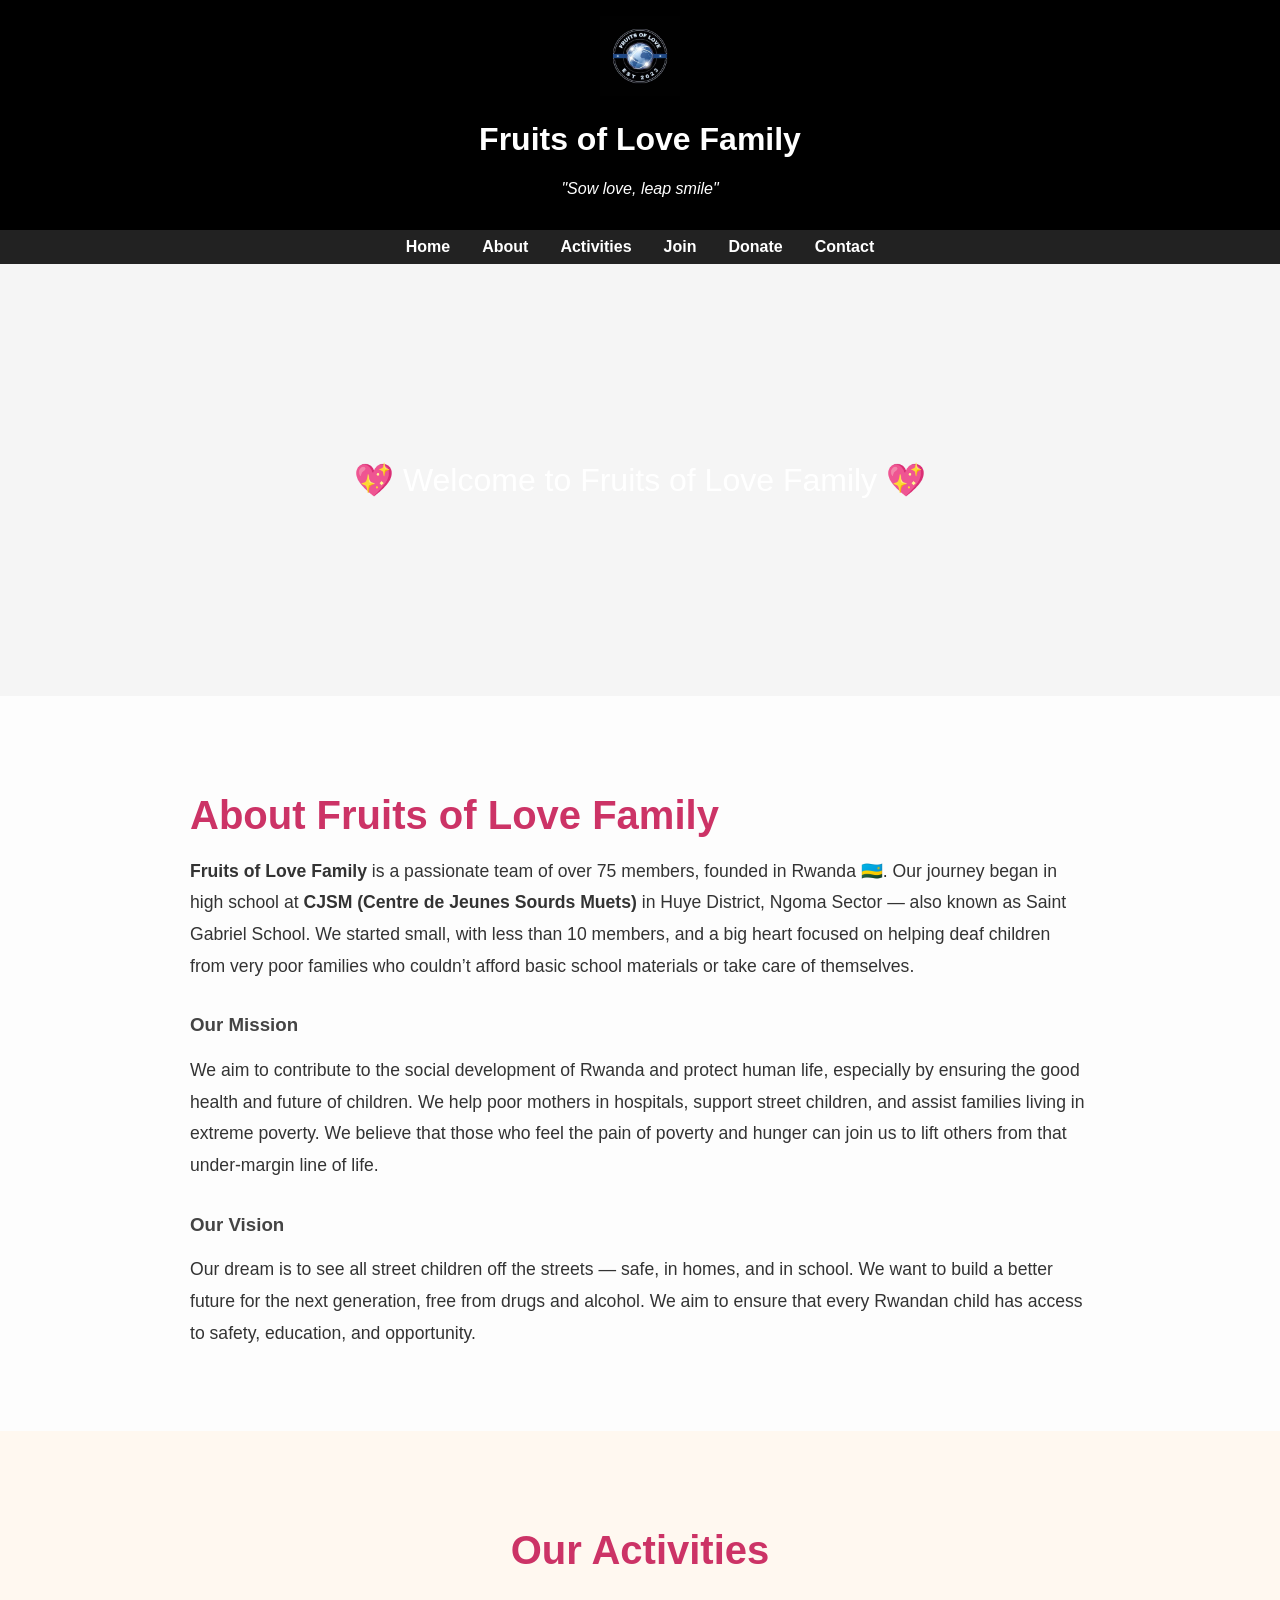
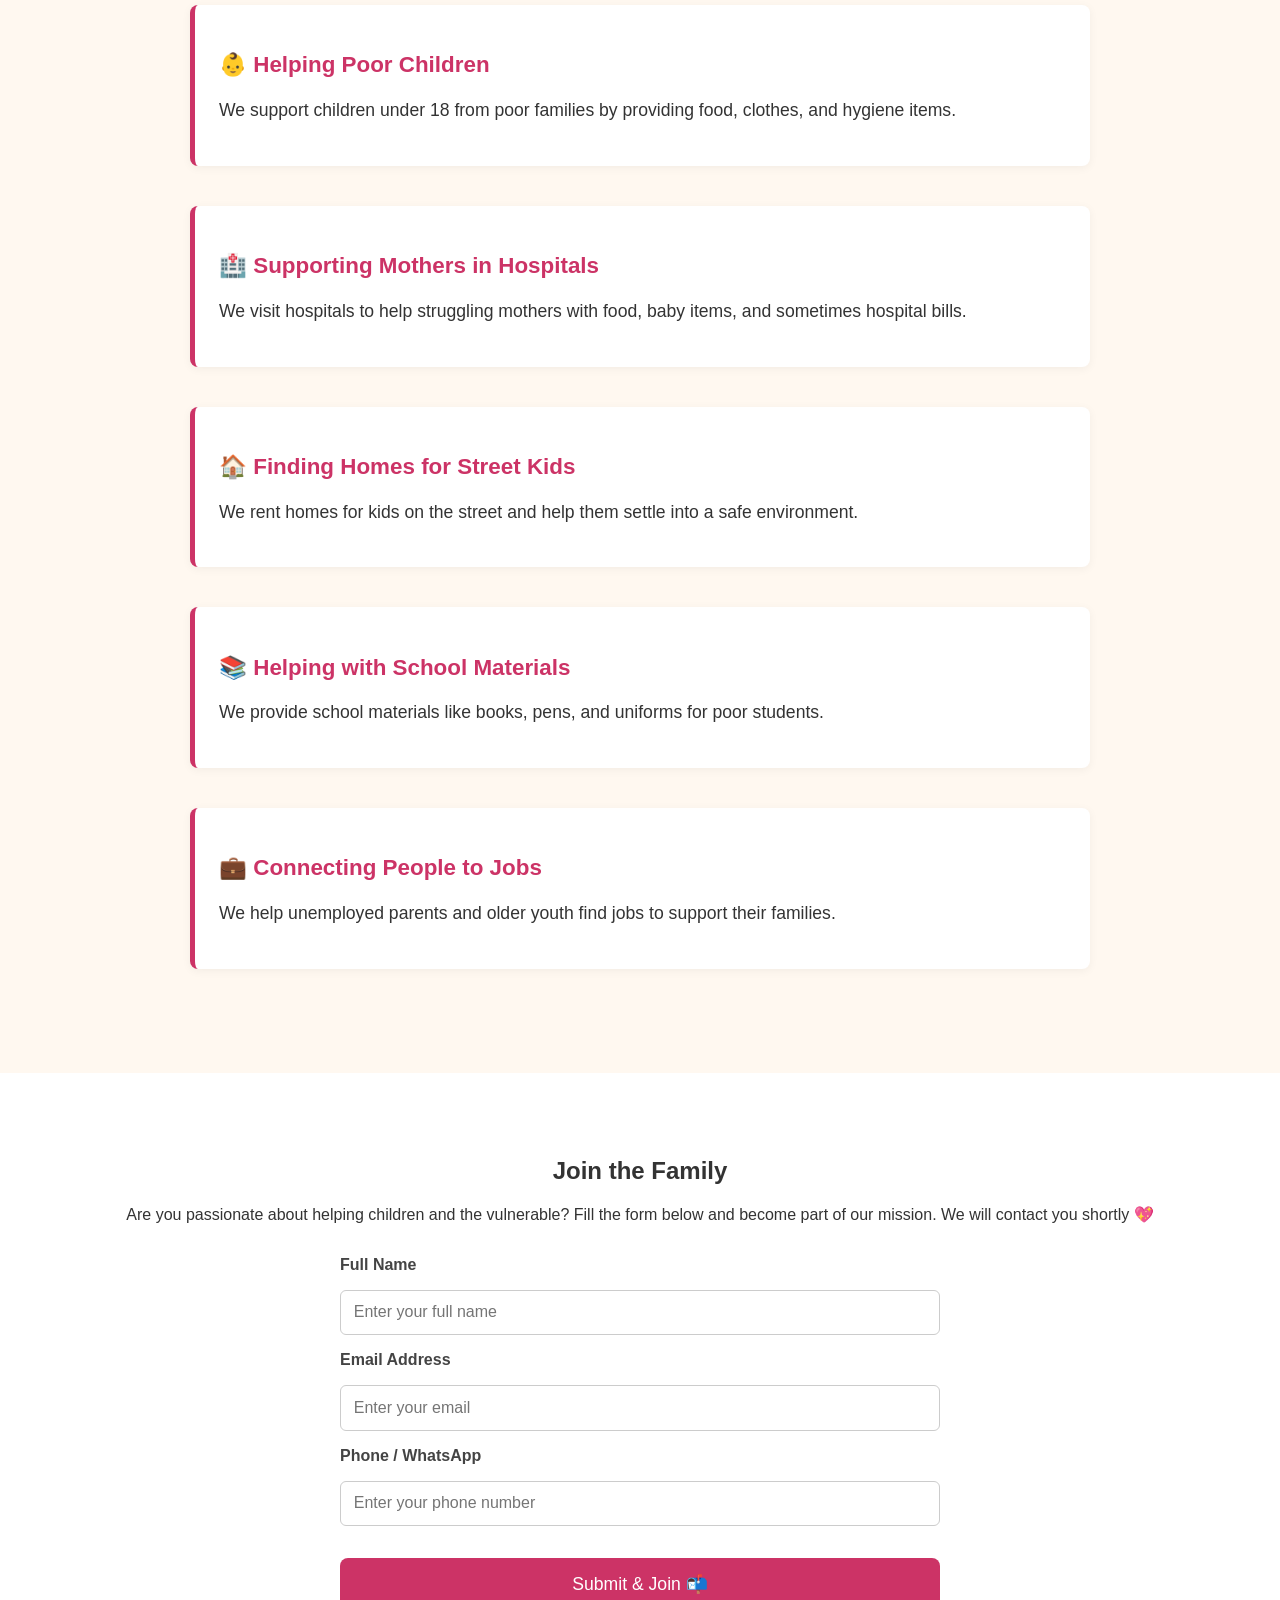
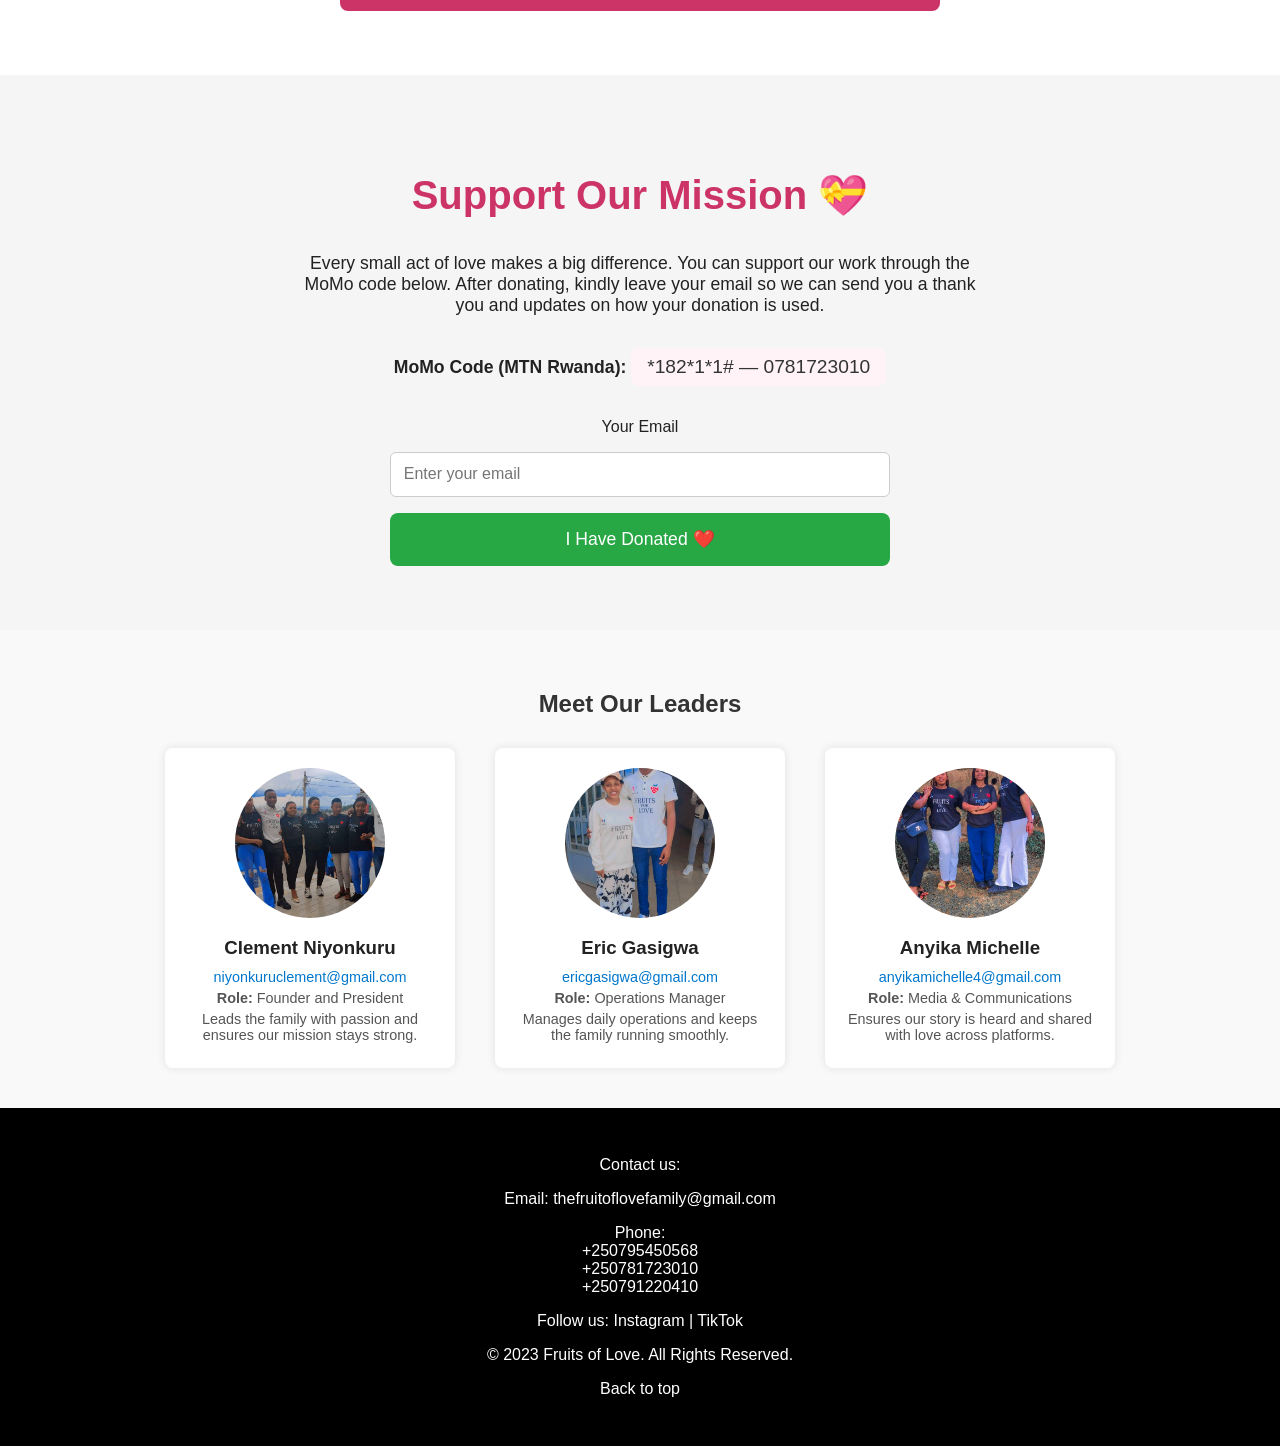
==== index.html @ 9567b0e7 "Rename fruity.html to index.html for GitHub Pages" ====
<!DOCTYPE html>
<html lang="en">
<head>
  <meta charset="UTF-8">
  <meta name="viewport" content="width=device-width, initial-scale=1.0">
  <title>Fruit of Love Family</title>
  <style>
    body {
      font-family: Arial, sans-serif;
      margin: 0;
      background: #f5f5f5;
      color: #333;
    }

    header {
      background: #000;
      color: #fff;
      padding: 1rem;
      text-align: center;
    }

    header img {
      max-height: 80px;
    }

    nav {
      background: #222;
      display: flex;
      justify-content: center;
      gap: 2rem;
      padding: 0.5rem;
    }

    nav a {
      color: white;
      text-decoration: none;
      font-weight: bold;
    }

    .hero {
      background: url("fruit familly image3.jpg") center/cover no-repeat;
      height: 400px;
      display: flex;
      align-items: center;
      justify-content: center;
      text-align: center;
      color: white;
      font-size: 2rem;
      padding: 1rem;
    }

    .about-section {
      padding: 4rem 2rem;
      background-color: #fdfdfd;
      color: #333;
      text-align: left;
    }

    .about-section .container {
      max-width: 900px;
      margin: auto;
    }

    .about-section h2 {
      font-size: 2.5rem;
      margin-bottom: 1rem;
      color: #cc3366;
    }

    .about-section h3 {
      margin-top: 2rem;
      color: #444;
    }

    .about-section p {
      font-size: 1.1rem;
      line-height: 1.8;
    }

    .activities-section {
      background-color: #fff8f0;
      padding: 4rem 2rem;
      color: #333;
    }

    .activities-section .container {
      max-width: 900px;
      margin: auto;
    }

    .activities-section h2 {
      text-align: center;
      color: #cc3366;
      font-size: 2.5rem;
      margin-bottom: 2rem;
    }

    .activity {
      margin-bottom: 2.5rem;
      padding: 1.5rem;
      background-color: #ffffff;
      border-left: 5px solid #cc3366;
      box-shadow: 0 2px 10px rgba(0,0,0,0.05);
      border-radius: 8px;
    }

    .activity h3 {
      color: #cc3366;
      font-size: 1.4rem;
      margin-bottom: 0.5rem;
    }

    .activity p {
      font-size: 1.1rem;
      line-height: 1.6;
    }

    .join-section {
      padding: 4rem 2rem;
      background: white;
      text-align: center;
    }

    .join-form {
      margin-top: 2rem;
      max-width: 600px;
      margin-left: auto;
      margin-right: auto;
      display: flex;
      flex-direction: column;
      gap: 1rem;
    }

    .join-form label {
      font-weight: bold;
      color: #444;
      text-align: left;
    }

    .join-form input {
      padding: 0.8rem;
      border: 1px solid #ccc;
      border-radius: 6px;
      font-size: 1rem;
    }

    .join-form button {
      margin-top: 1rem;
      padding: 1rem;
      background-color: #cc3366;
      color: white;
      border: none;
      font-size: 1.1rem;
      border-radius: 8px;
      cursor: pointer;
      transition: background-color 0.3s;
    }

    .join-form button:hover {
      background-color: #b02c5a;
    }

    .donate-section {
      background-color: #f5f5f5;
      padding: 4rem 2rem;
      text-align: center;
      color: #222;
    }

    .donate-section h2 {
      color: #cc3366;
      font-size: 2.5rem;
    }

    .donate-section p {
      max-width: 700px;
      margin: auto;
      font-size: 1.1rem;
      margin-bottom: 2rem;
    }

    .momo-code {
      font-size: 1.2rem;
      color: #333;
      background-color: #fff3f7;
      padding: 0.5rem 1rem;
      border-radius: 8px;
      display: inline-block;
    }

    .donate-form {
      margin-top: 2rem;
      max-width: 500px;
      margin-left: auto;
      margin-right: auto;
      display: flex;
      flex-direction: column;
      gap: 1rem;
    }

    .donate-form input {
      padding: 0.8rem;
      border: 1px solid #ccc;
      border-radius: 6px;
      font-size: 1rem;
    }

    .donate-form button {
      padding: 1rem;
      background-color: #28a745;
      color: white;
      border: none;
      font-size: 1.1rem;
      border-radius: 8px;
      cursor: pointer;
    }

    .donate-form button:hover {
      background-color: #218838;
    }

    #meet-our-team {
      padding: 40px;
      background-color: #f9f9f9;
      text-align: center;
    }

    #meet-our-team h2 {
      margin-bottom: 30px;
      font-family: 'Segoe UI', Tahoma, Geneva, Verdana, sans-serif;
      font-weight: 700;
      color: #333;
    }

    .team-container {
      display: flex;
      justify-content: center;
      gap: 40px;
      flex-wrap: wrap;
    }

    .team-member {
      background: white;
      max-width: 250px;
      padding: 20px;
      border-radius: 8px;
      box-shadow: 0 0 10px rgba(0,0,0,0.1);
      text-align: center;
      font-family: 'Segoe UI', Tahoma, Geneva, Verdana, sans-serif;
      transition: transform 0.3s ease, box-shadow 0.3s ease;
    }

    .team-member:hover {
      transform: translateY(-8px);
      box-shadow: 0 10px 20px rgba(0,0,0,0.2);
    }

    .team-member img {
      width: 150px;
      height: 150px;
      border-radius: 50%;
      object-fit: cover;
      margin-bottom: 15px;
    }

    .team-member h3 {
      margin: 0 0 10px;
      color: #222;
    }

    .team-member p {
      margin: 5px 0;
      color: #555;
      font-size: 0.9rem;
    }

    .team-member a {
      color: #0077cc;
      text-decoration: none;
    }

    .team-member a:hover {
      text-decoration: underline;
    }
    footer {
      background: #000;
      color: white;
      padding: 2rem;
      text-align: center;
    }

    footer a {
      color: #fff;
      text-decoration: none;
    }
  </style>
</head>
<body>

  <header>
    <img src="logo.jpg" alt="Fruit of Love Logo">
    <h1>Fruits of Love Family</h1>
    <p><em>"Sow love, leap smile"</em></p>
  </header>

  <nav>
    <a href="#">Home</a>
    <a href="#about">About</a>
    <a href="#activities">Activities</a>
    <a href="#join">Join</a>
    <a href="#donate">Donate</a>
    <a href="#meet-our-team">Contact</a>
  </nav>

  <section class="hero">
    <div>
      💖 Welcome to Fruits of Love Family 💖
    </div>
  </section> 

  <section id="about" class="about-section">
    <div class="container">
      <h2>About Fruits of Love Family</h2>
      <p>
        <strong>Fruits of Love Family</strong> is a passionate team of over 75 members, founded in Rwanda 🇷🇼.
        Our journey began in high school at <strong>CJSM (Centre de Jeunes Sourds Muets)</strong> in Huye District, Ngoma Sector — also known as Saint Gabriel School.
        We started small, with less than 10 members, and a big heart focused on helping deaf children from very poor families who couldn’t afford basic school materials or take care of themselves.
      </p>
      <h3>Our Mission</h3>
      <p>
        We aim to contribute to the social development of Rwanda and protect human life, especially by ensuring the good health and future of children.
        We help poor mothers in hospitals, support street children, and assist families living in extreme poverty. We believe that those who feel the pain of poverty and hunger can join us to lift others from that under-margin line of life.
      </p>
      <h3>Our Vision</h3>
      <p>
        Our dream is to see all street children off the streets — safe, in homes, and in school. We want to build a better future for the next generation, free from drugs and alcohol.
        We aim to ensure that every Rwandan child has access to safety, education, and opportunity.
      </p>
    </div>
  </section>

  <section id="activities" class="activities-section">
    <div class="container">
      <h2>Our Activities</h2>
      <div class="activity">
        <h3>👶 Helping Poor Children</h3>
        <p>We support children under 18 from poor families by providing food, clothes, and hygiene items.</p>
      </div>
      <div class="activity">
        <h3>🏥 Supporting Mothers in Hospitals</h3>
        <p>We visit hospitals to help struggling mothers with food, baby items, and sometimes hospital bills.</p>
      </div>
      <div class="activity">
        <h3>🏠 Finding Homes for Street Kids</h3>
        <p>We rent homes for kids on the street and help them settle into a safe environment.</p>
      </div>
      <div class="activity">
        <h3>📚 Helping with School Materials</h3>
        <p>We provide school materials like books, pens, and uniforms for poor students.</p>
      </div>
      <div class="activity">
        <h3>💼 Connecting People to Jobs</h3>
        <p>We help unemployed parents and older youth find jobs to support their families.</p>
      </div>
    </div>
  </section>

  <section id="join" class="join-section">
    <div class="container">
      <h2>Join the Family</h2>
      <p>Are you passionate about helping children and the vulnerable? Fill the form below and become part of our mission. We will contact you shortly 💖</p>
      <form class="join-form">
        <label for="name">Full Name</label>
        <input type="text" id="name" name="name" placeholder="Enter your full name" required>
        <label for="email">Email Address</label>
        <input type="email" id="email" name="email" placeholder="Enter your email" required>
        <label for="phone">Phone / WhatsApp</label>
        <input type="tel" id="phone" name="phone" placeholder="Enter your phone number" required>
        <button type="submit">Submit & Join 📬</button>
      </form>
    </div>
  </section>

  <section id="donate" class="donate-section">
    <div class="container">
      <h2>Support Our Mission 💝</h2>
      <p>Every small act of love makes a big difference. You can support our work through the MoMo code below. After donating, kindly leave your email so we can send you a thank you and updates on how your donation is used.</p>
      <div class="donation-info">
        <p><strong>MoMo Code (MTN Rwanda):</strong> <span class="momo-code">*182*1*1# — 0781723010</span></p>
      </div>
      <form class="donate-form" onsubmit="showThankYou(event)">
        <label for="donor-email">Your Email</label>
        <input type="email" id="donor-email" name="donor-email" placeholder="Enter your email" required>
        <button type="submit">I Have Donated ❤️</button>
      </form>
      <div id="thank-you-message" style="display:none; margin-top: 1rem; color: green; font-weight: bold;">
        💖 Thank you so much for your kind heart! We’ll contact you monthly to share how your gift helped a child.
      </div>
    </div>
  </section>

  <section id="meet-our-team">
    <h2>Meet Our Leaders</h2>
    <div class="team-container">
      <div class="team-member">
        <img src="clement_1.jpg" alt="Clement Niyonkuru">
        <h3>Clement Niyonkuru</h3>
        <p><a href="mailto:niyonkuruclement@gmail.com">niyonkuruclement@gmail.com</a></p>
        <p><strong>Role:</strong> Founder and President</p>
        <p>Leads the family with passion and ensures our mission stays strong.</p>
      </div>
      <div class="team-member">
        <img src="eric_2.jpg" alt="Eric Gasigwa">
        <h3>Eric Gasigwa</h3>
        <p><a href="mailto:ericgasigwa@gmail.com">ericgasigwa@gmail.com</a></p>
        <p><strong>Role:</strong> Operations Manager</p>
        <p>Manages daily operations and keeps the family running smoothly.</p>
      </div>
      <div class="team-member">
        <img src="anyika_3.jpg" alt="Anyika Michelle">
        <h3>Anyika Michelle</h3>
        <p><a href="mailto:anyikamichelle4@gmail.com">anyikamichelle4@gmail.com</a></p>
        <p><strong>Role:</strong> Media & Communications</p>
        <p>Ensures our story is heard and shared with love across platforms.</p>
      </div>
    </div>
  </section>

  <footer>
    <p>Contact us:</p>
    <p>Email: <a href="mailto:thefruitoflovefamily@gmail.com">thefruitoflovefamily@gmail.com</a></p>
    <p>Phone: <br>
      +250795450568 <br>
      +250781723010 <br>
      +250791220410
    </p>
    <p>Follow us: 
      <a href="https://www.instagram.com/the_fruit_of_love_family_1/" target="_blank">Instagram</a> | 
      <a href="https://www.tiktok.com/@fruits_of_love?lang=en" target="_blank">TikTok</a>
    </p>
    <p>&copy; 2023 Fruits of Love. All Rights Reserved.</p>
    <p><a href="#">Back to top</a></p>
  </footer>

  <script>
    function showThankYou(event) {
      event.preventDefault();
      document.getElementById('thank-you-message').style.display = 'block';
    }
  </script>
</body>
</html>
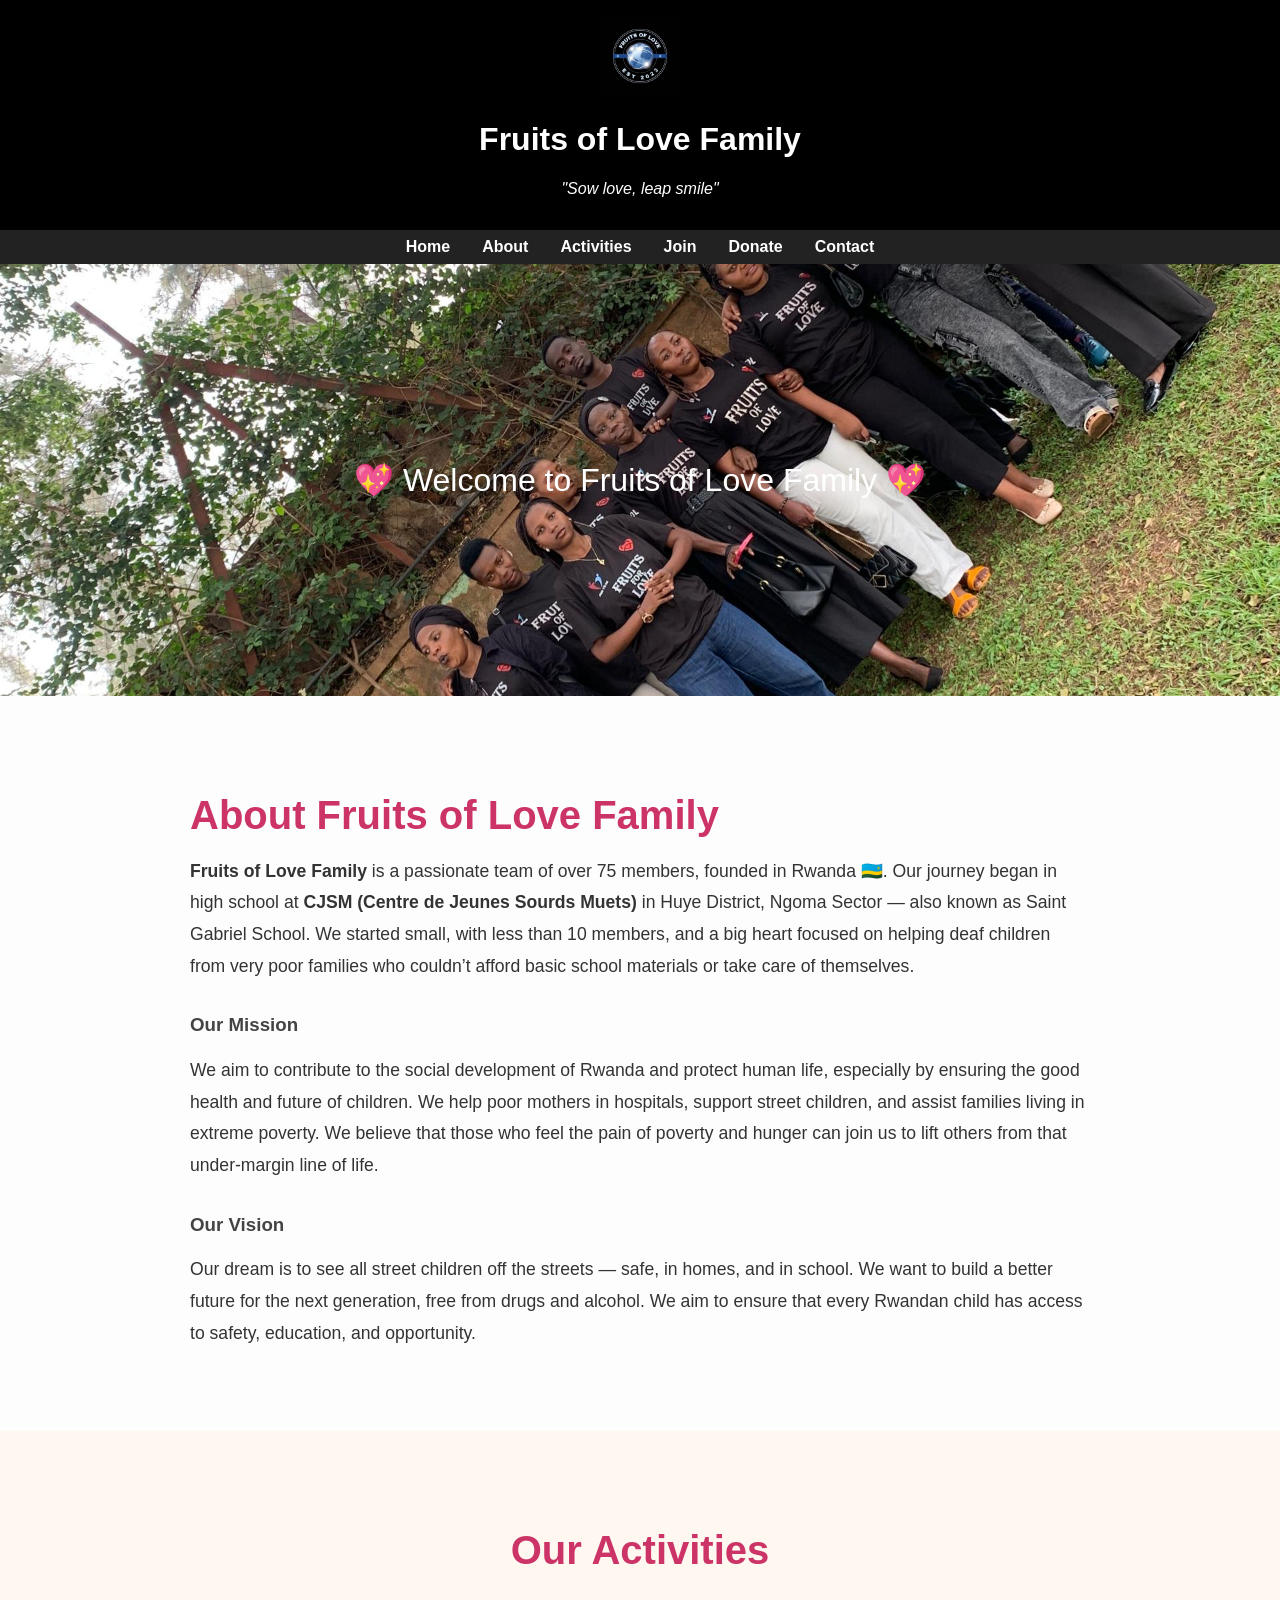
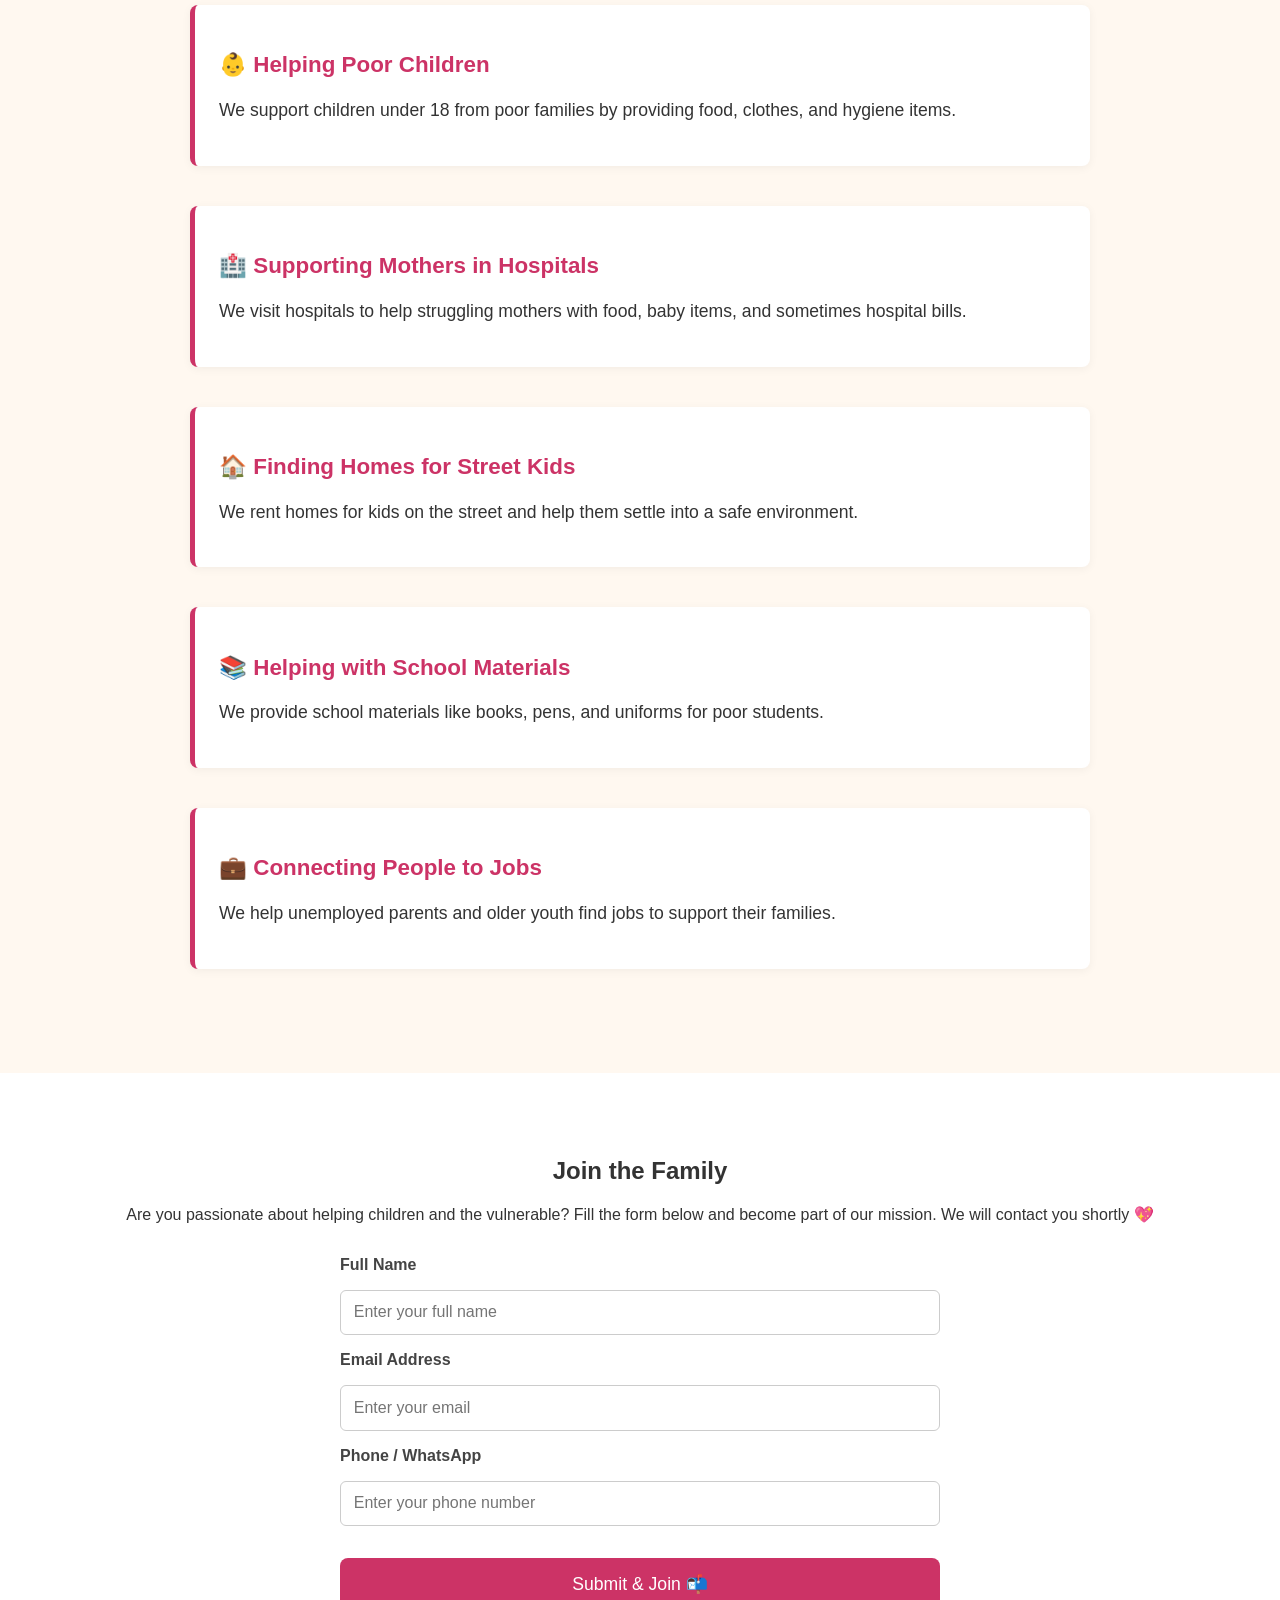
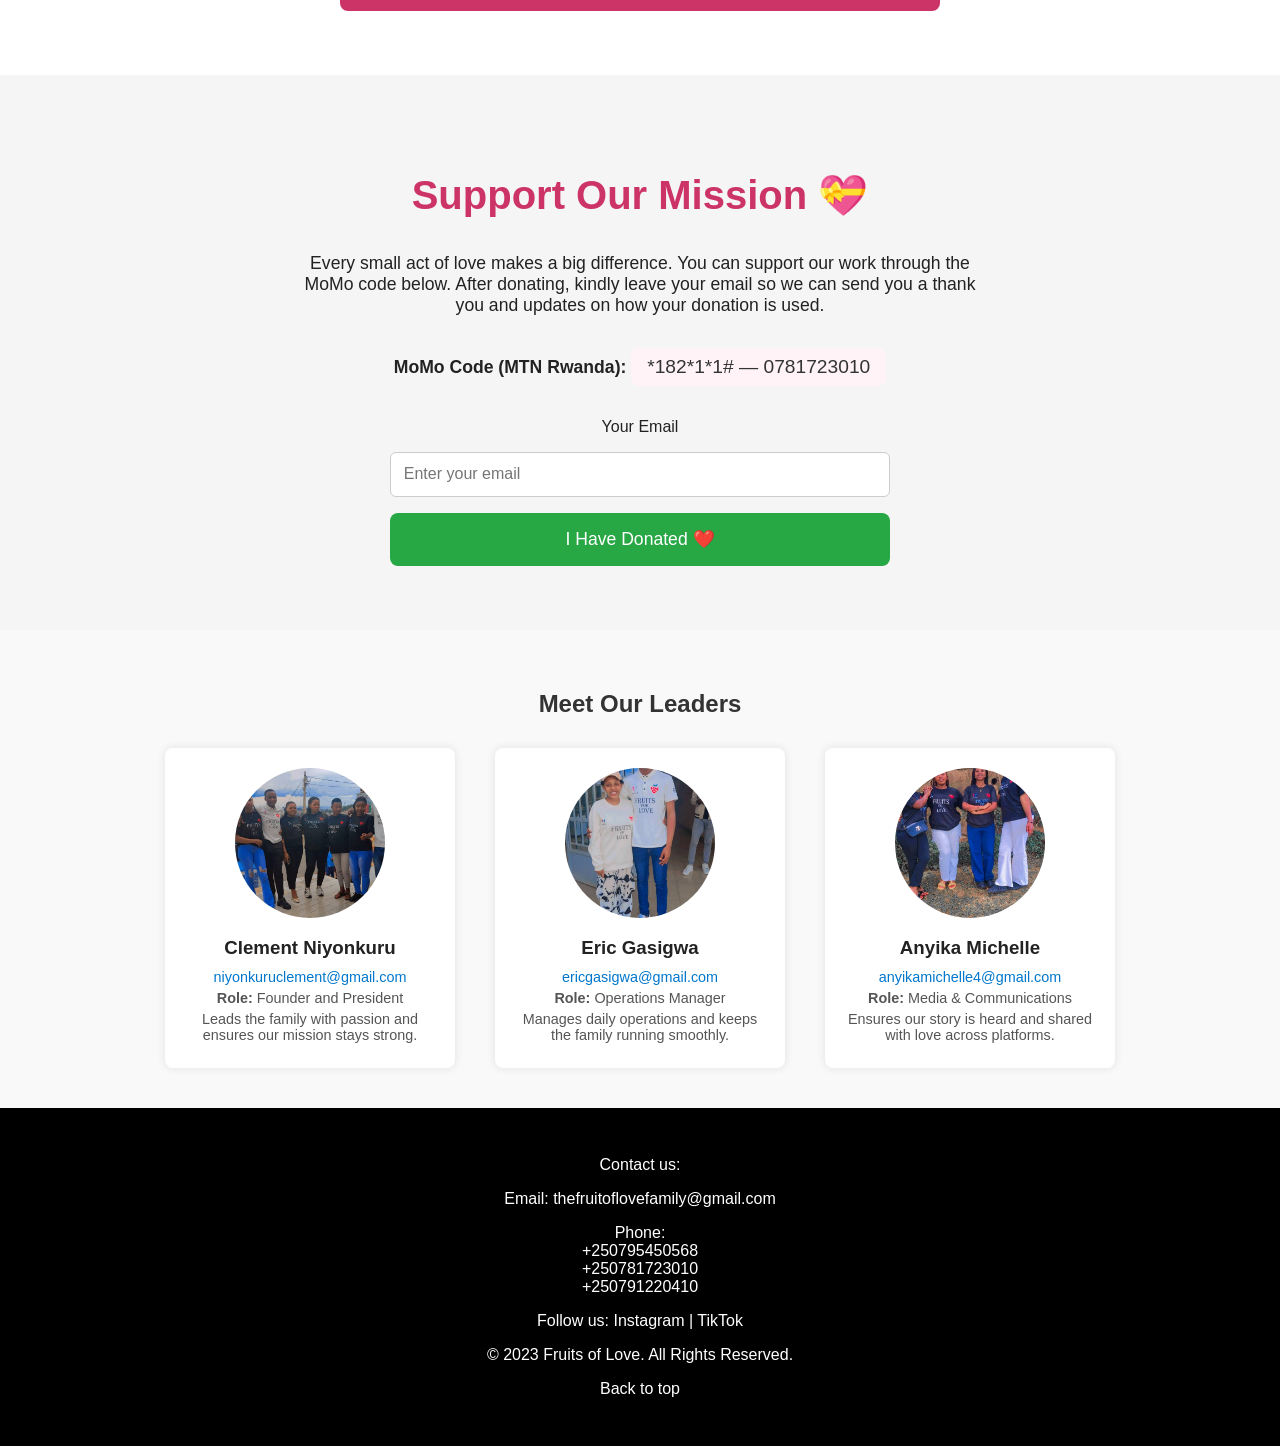
==== commit dc5f0879: "blessed fruit" ====
--- a/index.html
+++ b/index.html
@@ -38,7 +38,7 @@
     }
 
     .hero {
-      background: url("fruit familly image3.jpg") center/cover no-repeat;
+      background: url("fruit-familly-image3.jpg") center/cover no-repeat;
       height: 400px;
       display: flex;
       align-items: center;
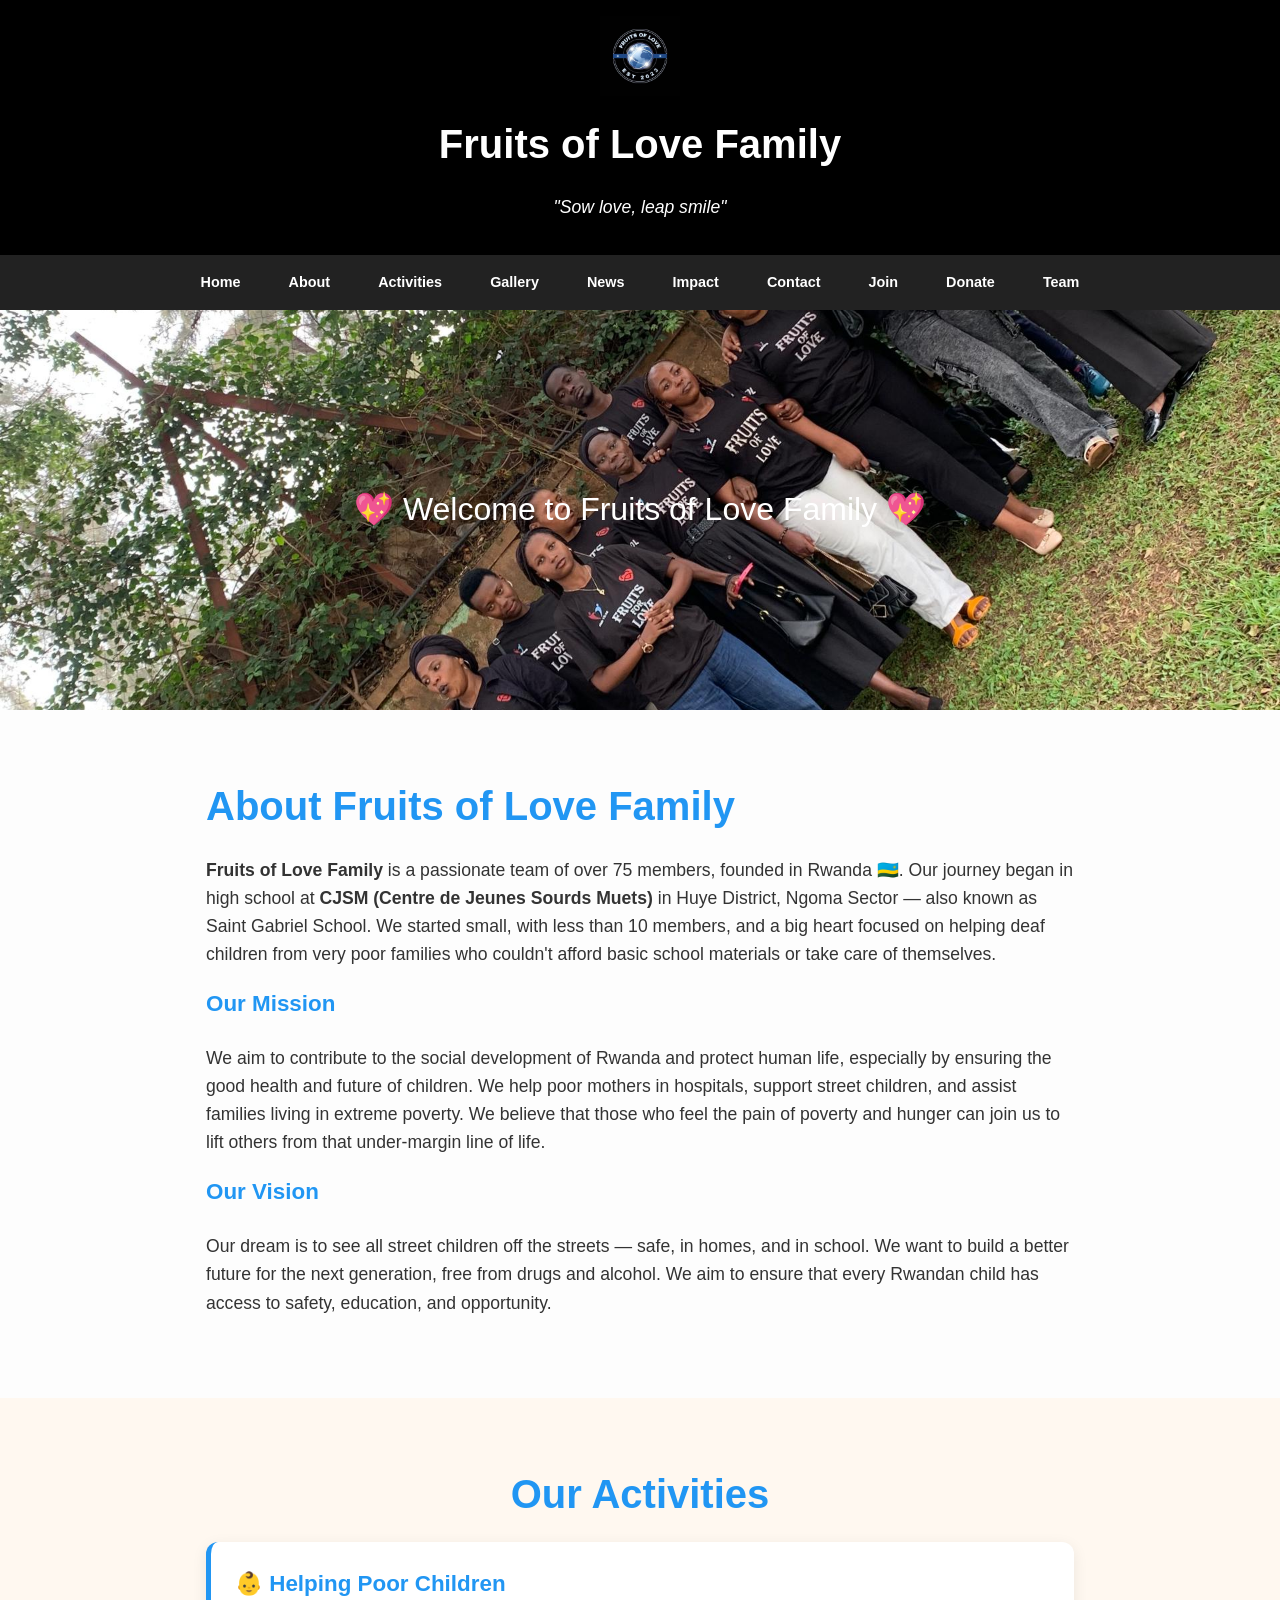
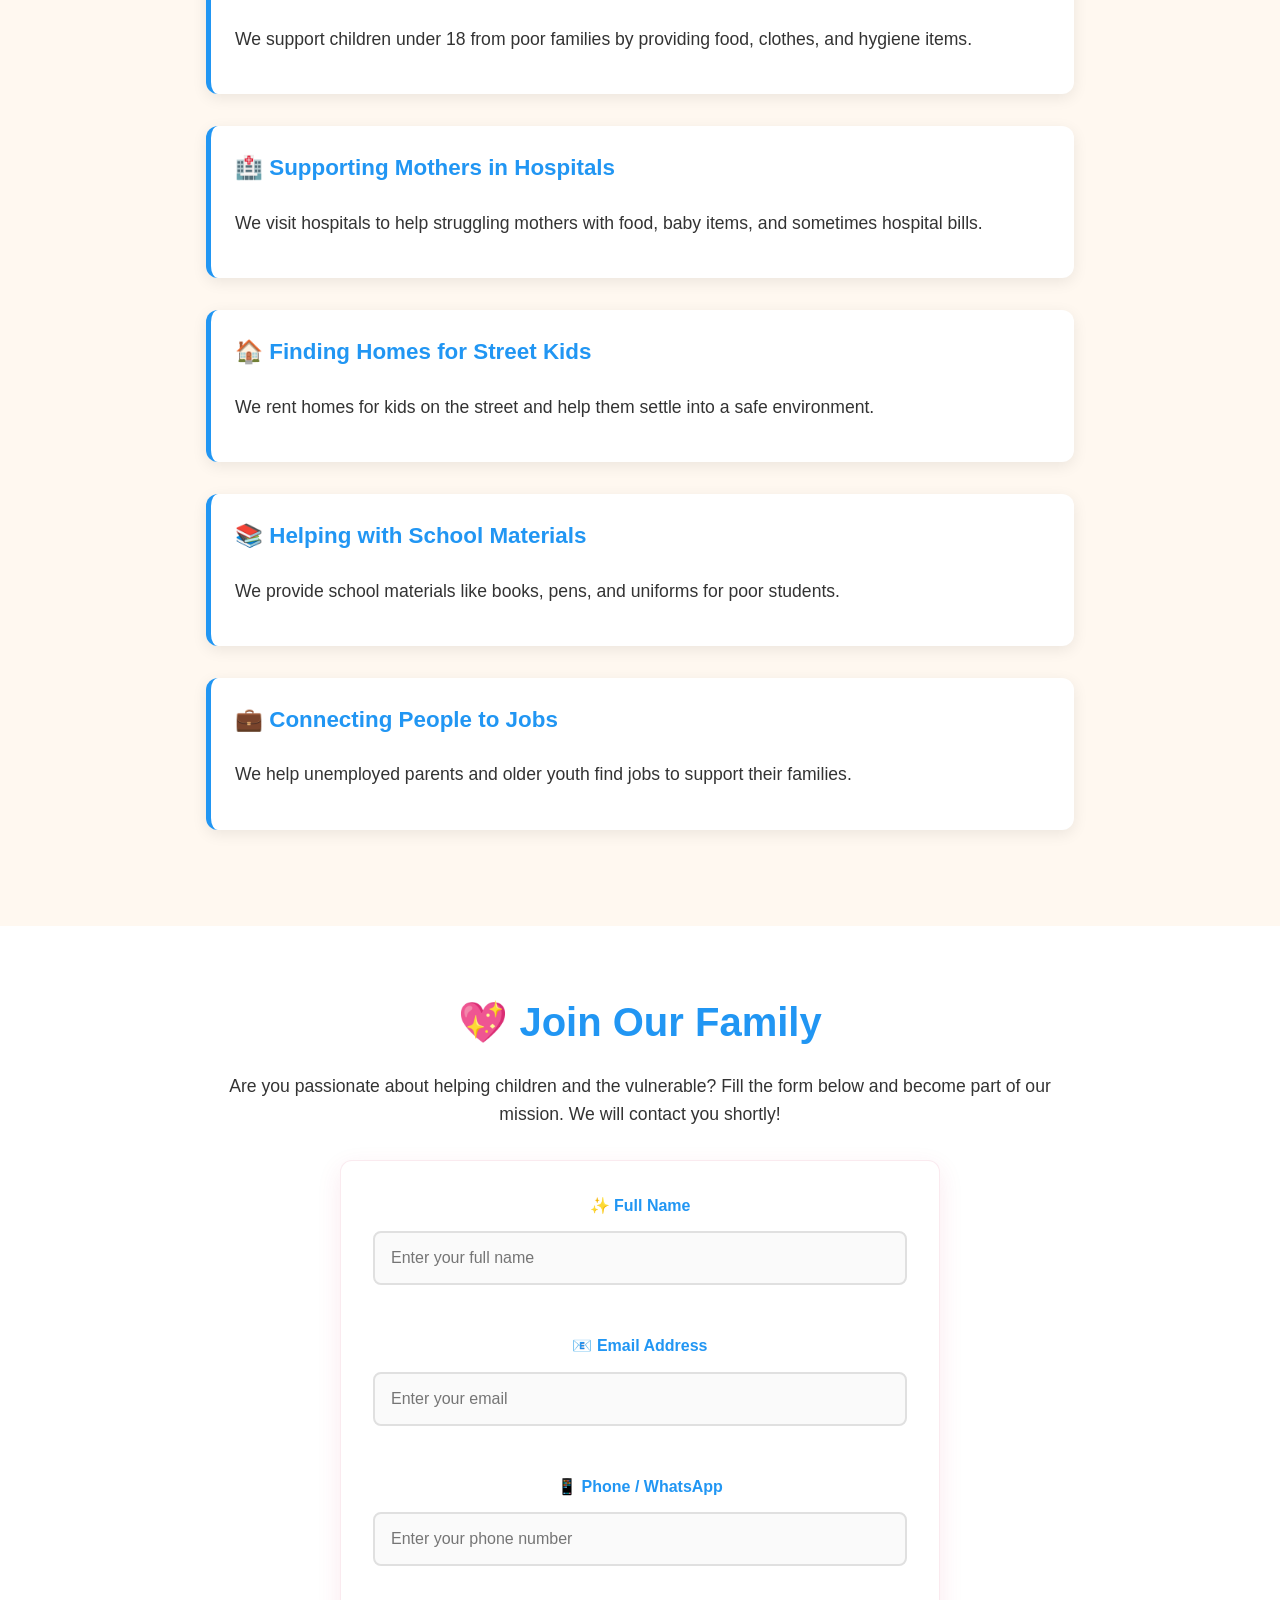
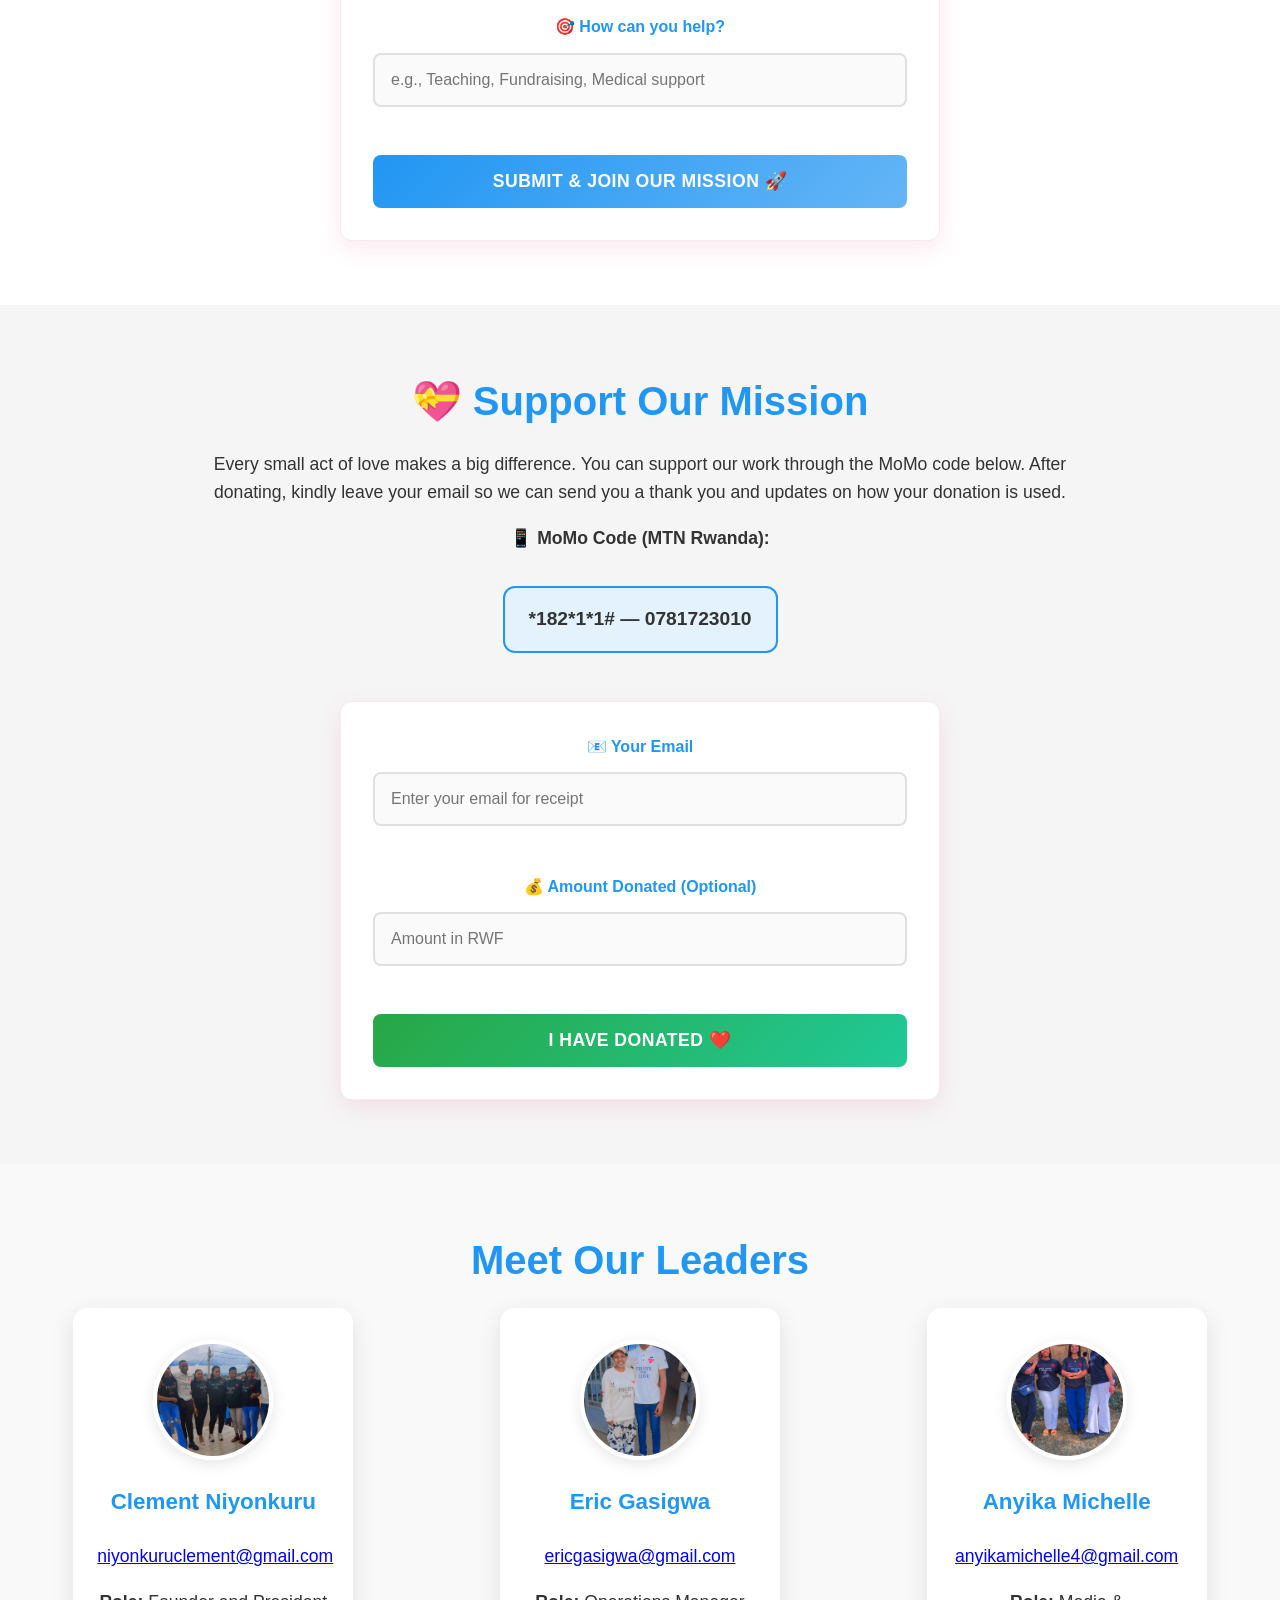
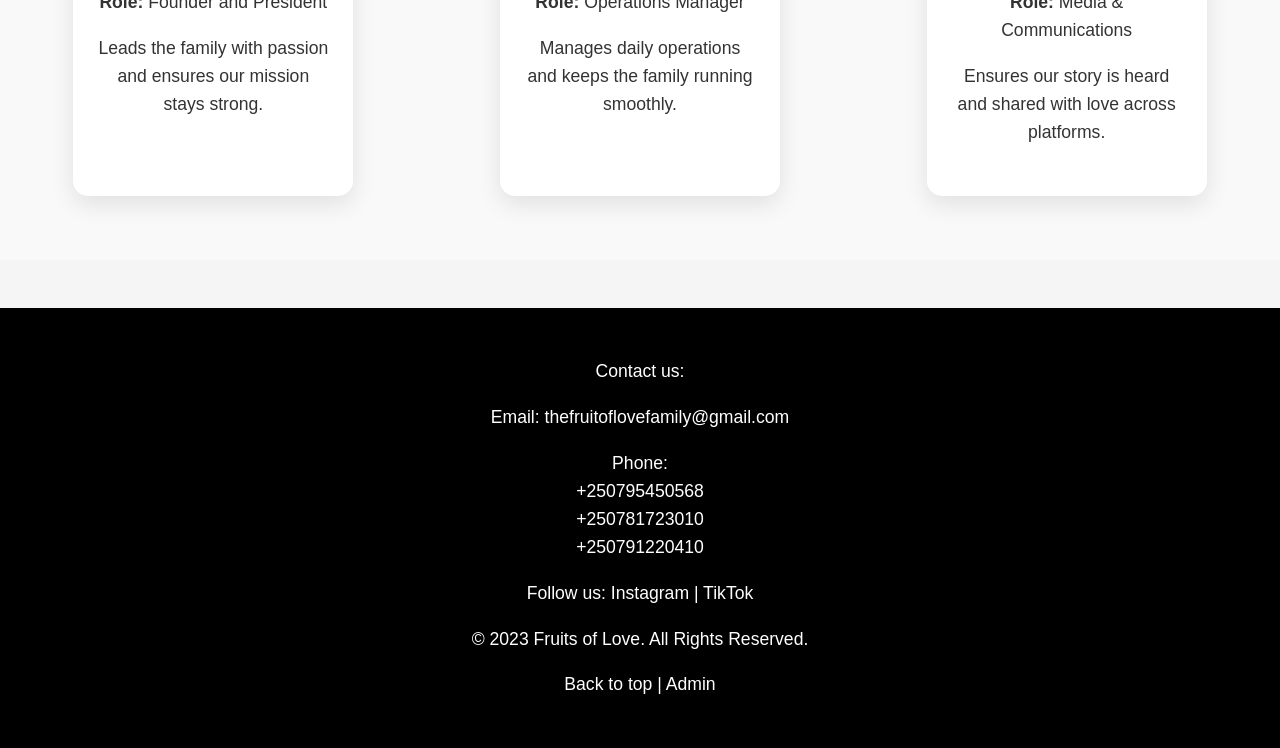
==== commit 8cebb159: "updated fruit of love website" ====
--- a/index.html
+++ b/index.html
@@ -4,296 +4,7 @@
   <meta charset="UTF-8">
   <meta name="viewport" content="width=device-width, initial-scale=1.0">
   <title>Fruit of Love Family</title>
-  <style>
-    body {
-      font-family: Arial, sans-serif;
-      margin: 0;
-      background: #f5f5f5;
-      color: #333;
-    }
-
-    header {
-      background: #000;
-      color: #fff;
-      padding: 1rem;
-      text-align: center;
-    }
-
-    header img {
-      max-height: 80px;
-    }
-
-    nav {
-      background: #222;
-      display: flex;
-      justify-content: center;
-      gap: 2rem;
-      padding: 0.5rem;
-    }
-
-    nav a {
-      color: white;
-      text-decoration: none;
-      font-weight: bold;
-    }
-
-    .hero {
-      background: url("fruit-familly-image3.jpg") center/cover no-repeat;
-      height: 400px;
-      display: flex;
-      align-items: center;
-      justify-content: center;
-      text-align: center;
-      color: white;
-      font-size: 2rem;
-      padding: 1rem;
-    }
-
-    .about-section {
-      padding: 4rem 2rem;
-      background-color: #fdfdfd;
-      color: #333;
-      text-align: left;
-    }
-
-    .about-section .container {
-      max-width: 900px;
-      margin: auto;
-    }
-
-    .about-section h2 {
-      font-size: 2.5rem;
-      margin-bottom: 1rem;
-      color: #cc3366;
-    }
-
-    .about-section h3 {
-      margin-top: 2rem;
-      color: #444;
-    }
-
-    .about-section p {
-      font-size: 1.1rem;
-      line-height: 1.8;
-    }
-
-    .activities-section {
-      background-color: #fff8f0;
-      padding: 4rem 2rem;
-      color: #333;
-    }
-
-    .activities-section .container {
-      max-width: 900px;
-      margin: auto;
-    }
-
-    .activities-section h2 {
-      text-align: center;
-      color: #cc3366;
-      font-size: 2.5rem;
-      margin-bottom: 2rem;
-    }
-
-    .activity {
-      margin-bottom: 2.5rem;
-      padding: 1.5rem;
-      background-color: #ffffff;
-      border-left: 5px solid #cc3366;
-      box-shadow: 0 2px 10px rgba(0,0,0,0.05);
-      border-radius: 8px;
-    }
-
-    .activity h3 {
-      color: #cc3366;
-      font-size: 1.4rem;
-      margin-bottom: 0.5rem;
-    }
-
-    .activity p {
-      font-size: 1.1rem;
-      line-height: 1.6;
-    }
-
-    .join-section {
-      padding: 4rem 2rem;
-      background: white;
-      text-align: center;
-    }
-
-    .join-form {
-      margin-top: 2rem;
-      max-width: 600px;
-      margin-left: auto;
-      margin-right: auto;
-      display: flex;
-      flex-direction: column;
-      gap: 1rem;
-    }
-
-    .join-form label {
-      font-weight: bold;
-      color: #444;
-      text-align: left;
-    }
-
-    .join-form input {
-      padding: 0.8rem;
-      border: 1px solid #ccc;
-      border-radius: 6px;
-      font-size: 1rem;
-    }
-
-    .join-form button {
-      margin-top: 1rem;
-      padding: 1rem;
-      background-color: #cc3366;
-      color: white;
-      border: none;
-      font-size: 1.1rem;
-      border-radius: 8px;
-      cursor: pointer;
-      transition: background-color 0.3s;
-    }
-
-    .join-form button:hover {
-      background-color: #b02c5a;
-    }
-
-    .donate-section {
-      background-color: #f5f5f5;
-      padding: 4rem 2rem;
-      text-align: center;
-      color: #222;
-    }
-
-    .donate-section h2 {
-      color: #cc3366;
-      font-size: 2.5rem;
-    }
-
-    .donate-section p {
-      max-width: 700px;
-      margin: auto;
-      font-size: 1.1rem;
-      margin-bottom: 2rem;
-    }
-
-    .momo-code {
-      font-size: 1.2rem;
-      color: #333;
-      background-color: #fff3f7;
-      padding: 0.5rem 1rem;
-      border-radius: 8px;
-      display: inline-block;
-    }
-
-    .donate-form {
-      margin-top: 2rem;
-      max-width: 500px;
-      margin-left: auto;
-      margin-right: auto;
-      display: flex;
-      flex-direction: column;
-      gap: 1rem;
-    }
-
-    .donate-form input {
-      padding: 0.8rem;
-      border: 1px solid #ccc;
-      border-radius: 6px;
-      font-size: 1rem;
-    }
-
-    .donate-form button {
-      padding: 1rem;
-      background-color: #28a745;
-      color: white;
-      border: none;
-      font-size: 1.1rem;
-      border-radius: 8px;
-      cursor: pointer;
-    }
-
-    .donate-form button:hover {
-      background-color: #218838;
-    }
-
-    #meet-our-team {
-      padding: 40px;
-      background-color: #f9f9f9;
-      text-align: center;
-    }
-
-    #meet-our-team h2 {
-      margin-bottom: 30px;
-      font-family: 'Segoe UI', Tahoma, Geneva, Verdana, sans-serif;
-      font-weight: 700;
-      color: #333;
-    }
-
-    .team-container {
-      display: flex;
-      justify-content: center;
-      gap: 40px;
-      flex-wrap: wrap;
-    }
-
-    .team-member {
-      background: white;
-      max-width: 250px;
-      padding: 20px;
-      border-radius: 8px;
-      box-shadow: 0 0 10px rgba(0,0,0,0.1);
-      text-align: center;
-      font-family: 'Segoe UI', Tahoma, Geneva, Verdana, sans-serif;
-      transition: transform 0.3s ease, box-shadow 0.3s ease;
-    }
-
-    .team-member:hover {
-      transform: translateY(-8px);
-      box-shadow: 0 10px 20px rgba(0,0,0,0.2);
-    }
-
-    .team-member img {
-      width: 150px;
-      height: 150px;
-      border-radius: 50%;
-      object-fit: cover;
-      margin-bottom: 15px;
-    }
-
-    .team-member h3 {
-      margin: 0 0 10px;
-      color: #222;
-    }
-
-    .team-member p {
-      margin: 5px 0;
-      color: #555;
-      font-size: 0.9rem;
-    }
-
-    .team-member a {
-      color: #0077cc;
-      text-decoration: none;
-    }
-
-    .team-member a:hover {
-      text-decoration: underline;
-    }
-    footer {
-      background: #000;
-      color: white;
-      padding: 2rem;
-      text-align: center;
-    }
-
-    footer a {
-      color: #fff;
-      text-decoration: none;
-    }
-  </style>
+  <link rel="stylesheet" href="styles.css">
 </head>
 <body>
 
@@ -304,12 +15,16 @@
   </header>
 
   <nav>
-    <a href="#">Home</a>
+    <a href="index.html">Home</a>
     <a href="#about">About</a>
     <a href="#activities">Activities</a>
+    <a href="gallery.html">Gallery</a>
+    <a href="news.html">News</a>
+    <a href="impact.html">Impact</a>
+    <a href="contact.html">Contact</a>
     <a href="#join">Join</a>
     <a href="#donate">Donate</a>
-    <a href="#meet-our-team">Contact</a>
+    <a href="#meet-our-team">Team</a>
   </nav>
 
   <section class="hero">
@@ -324,7 +39,7 @@
       <p>
         <strong>Fruits of Love Family</strong> is a passionate team of over 75 members, founded in Rwanda 🇷🇼.
         Our journey began in high school at <strong>CJSM (Centre de Jeunes Sourds Muets)</strong> in Huye District, Ngoma Sector — also known as Saint Gabriel School.
-        We started small, with less than 10 members, and a big heart focused on helping deaf children from very poor families who couldn’t afford basic school materials or take care of themselves.
+        We started small, with less than 10 members, and a big heart focused on helping deaf children from very poor families who couldn't afford basic school materials or take care of themselves.
       </p>
       <h3>Our Mission</h3>
       <p>
@@ -367,34 +82,51 @@
 
   <section id="join" class="join-section">
     <div class="container">
-      <h2>Join the Family</h2>
-      <p>Are you passionate about helping children and the vulnerable? Fill the form below and become part of our mission. We will contact you shortly 💖</p>
+      <h2>💖 Join Our Family</h2>
+      <p>Are you passionate about helping children and the vulnerable? Fill the form below and become part of our mission. We will contact you shortly!</p>
       <form class="join-form">
-        <label for="name">Full Name</label>
-        <input type="text" id="name" name="name" placeholder="Enter your full name" required>
-        <label for="email">Email Address</label>
-        <input type="email" id="email" name="email" placeholder="Enter your email" required>
-        <label for="phone">Phone / WhatsApp</label>
-        <input type="tel" id="phone" name="phone" placeholder="Enter your phone number" required>
-        <button type="submit">Submit & Join 📬</button>
+        <div class="form-group">
+          <label for="name">✨ Full Name</label>
+          <input type="text" id="name" name="name" placeholder="Enter your full name" required>
+        </div>
+        <div class="form-group">
+          <label for="email">📧 Email Address</label>
+          <input type="email" id="email" name="email" placeholder="Enter your email" required>
+        </div>
+        <div class="form-group">
+          <label for="phone">📱 Phone / WhatsApp</label>
+          <input type="tel" id="phone" name="phone" placeholder="Enter your phone number" required>
+        </div>
+        <div class="form-group">
+          <label for="skills">🎯 How can you help?</label>
+          <input type="text" id="skills" name="skills" placeholder="e.g., Teaching, Fundraising, Medical support">
+        </div>
+        <button type="submit">Submit & Join Our Mission 🚀</button>
       </form>
     </div>
   </section>
 
   <section id="donate" class="donate-section">
     <div class="container">
-      <h2>Support Our Mission 💝</h2>
+      <h2>💝 Support Our Mission</h2>
       <p>Every small act of love makes a big difference. You can support our work through the MoMo code below. After donating, kindly leave your email so we can send you a thank you and updates on how your donation is used.</p>
       <div class="donation-info">
-        <p><strong>MoMo Code (MTN Rwanda):</strong> <span class="momo-code">*182*1*1# — 0781723010</span></p>
+        <p><strong>📱 MoMo Code (MTN Rwanda):</strong></p>
+        <div class="momo-code">*182*1*1# — 0781723010</div>
       </div>
       <form class="donate-form" onsubmit="showThankYou(event)">
-        <label for="donor-email">Your Email</label>
-        <input type="email" id="donor-email" name="donor-email" placeholder="Enter your email" required>
+        <div class="form-group">
+          <label for="donor-email">📧 Your Email</label>
+          <input type="email" id="donor-email" name="donor-email" placeholder="Enter your email for receipt" required>
+        </div>
+        <div class="form-group">
+          <label for="amount">💰 Amount Donated (Optional)</label>
+          <input type="number" id="amount" name="amount" placeholder="Amount in RWF">
+        </div>
         <button type="submit">I Have Donated ❤️</button>
       </form>
-      <div id="thank-you-message" style="display:none; margin-top: 1rem; color: green; font-weight: bold;">
-        💖 Thank you so much for your kind heart! We’ll contact you monthly to share how your gift helped a child.
+      <div id="thank-you-message" style="display:none; margin-top: 1rem; padding: 1rem; background: #d4edda; color: #155724; border-radius: 8px; font-weight: bold;">
+        💖 Thank you so much for your kind heart! We'll contact you monthly to share how your gift helped a child.
       </div>
     </div>
   </section>
@@ -439,14 +171,9 @@
       <a href="https://www.tiktok.com/@fruits_of_love?lang=en" target="_blank">TikTok</a>
     </p>
     <p>&copy; 2023 Fruits of Love. All Rights Reserved.</p>
-    <p><a href="#">Back to top</a></p>
+    <p><a href="#">Back to top</a> | <a href="admin.html">Admin</a></p>
   </footer>
 
-  <script>
-    function showThankYou(event) {
-      event.preventDefault();
-      document.getElementById('thank-you-message').style.display = 'block';
-    }
-  </script>
+  <script src="common.js"></script>
 </body>
-</html>
+</html>
--- a/styles.css
+++ b/styles.css
@@ -0,0 +1,736 @@
+/* Global Styles */
+* {
+  box-sizing: border-box;
+}
+
+body {
+  font-family: Arial, sans-serif;
+  margin: 0;
+  background: #f5f5f5;
+  color: #333;
+  line-height: 1.6;
+}
+
+/* Header */
+header {
+  background: #000;
+  color: #fff;
+  padding: 1rem;
+  text-align: center;
+}
+
+header img {
+  max-height: 80px;
+  width: auto;
+}
+
+header h1 {
+  margin: 0.5rem 0;
+  font-size: clamp(1.5rem, 4vw, 2.5rem);
+}
+
+/* Navigation */
+nav {
+  background: #222;
+  display: flex;
+  justify-content: center;
+  gap: 1rem;
+  padding: 0.5rem;
+  flex-wrap: wrap;
+  overflow-x: auto;
+}
+
+nav a {
+  color: white;
+  text-decoration: none;
+  font-weight: bold;
+  padding: 0.5rem 1rem;
+  border-radius: 4px;
+  white-space: nowrap;
+  font-size: 0.9rem;
+}
+
+nav a:hover, nav a.active {
+  background: #2196F3;
+}
+
+/* Hero Section */
+.hero, .gallery-hero, .news-hero, .impact-hero, .contact-hero {
+  background: url("fruit-familly-image3.jpg") center/cover no-repeat;
+  height: clamp(250px, 50vh, 400px);
+  display: flex;
+  align-items: center;
+  justify-content: center;
+  text-align: center;
+  color: white;
+  font-size: clamp(1.2rem, 4vw, 2rem);
+  padding: 1rem;
+  position: relative;
+  overflow: hidden;
+}
+
+.hero > div, .gallery-hero > div, .news-hero > div, .impact-hero > div, .contact-hero > div {
+  position: relative;
+  z-index: 2;
+  animation: fadeInUp 1s ease-out;
+}
+
+@keyframes fadeInUp {
+  from {
+    opacity: 0;
+    transform: translateY(30px);
+  }
+  to {
+    opacity: 1;
+    transform: translateY(0);
+  }
+}
+
+/* Sections */
+.about-section, .activities-section, .join-section, .donate-section {
+  padding: clamp(2rem, 8vw, 4rem) 1rem;
+}
+
+.about-section {
+  background-color: #fdfdfd;
+  text-align: left;
+}
+
+.activities-section {
+  background-color: #fff8f0;
+}
+
+.activities-section h2 {
+  text-align: center;
+}
+
+.join-section {
+  background: white;
+  text-align: center;
+}
+
+#meet-our-team {
+  padding: clamp(2rem, 8vw, 4rem) 1rem;
+  background-color: #f9f9f9;
+  text-align: center;
+}
+
+.donate-section {
+  background-color: #f5f5f5;
+  text-align: center;
+}
+
+.momo-code {
+  font-size: 1.2rem;
+  color: #333;
+  background-color: #E3F2FD;
+  padding: 1rem 1.5rem;
+  border-radius: 12px;
+  display: inline-block;
+  margin: 1rem 0;
+  border: 2px solid #2196F3;
+  font-weight: bold;
+}
+
+.donate-form button {
+  background: linear-gradient(135deg, #28a745, #20c997) !important;
+}
+
+.donate-form button:hover {
+  background: linear-gradient(135deg, #218838, #1ea085) !important;
+}
+
+.container {
+  max-width: 900px;
+  margin: auto;
+  padding: 0 1rem;
+}
+
+/* Typography */
+h1, h2, h3 {
+  margin-top: 0;
+}
+
+h2 {
+  font-size: clamp(1.8rem, 5vw, 2.5rem);
+  color: #2196F3;
+  margin-bottom: 1rem;
+}
+
+h3 {
+  font-size: clamp(1.2rem, 3vw, 1.4rem);
+  color: #2196F3;
+}
+
+p {
+  font-size: clamp(0.9rem, 2.5vw, 1.1rem);
+  line-height: 1.6;
+}
+
+/* Forms */
+.join-form, .donate-form, .contact-form form {
+  margin-top: 2rem;
+  max-width: 600px;
+  margin-left: auto;
+  margin-right: auto;
+  display: flex;
+  flex-direction: column;
+  gap: 1.5rem;
+  background: white;
+  padding: 2rem;
+  border-radius: 12px;
+  box-shadow: 0 8px 25px rgba(204, 51, 102, 0.1);
+  border: 1px solid rgba(204, 51, 102, 0.1);
+}
+
+.form-group {
+  margin-bottom: 1.5rem;
+  position: relative;
+}
+
+.form-group label, .join-form label, .donate-form label {
+  display: block;
+  margin-bottom: 0.8rem;
+  font-weight: bold;
+  color: #2196F3;
+  font-size: 1rem;
+  transition: color 0.3s ease;
+}
+
+.form-group input, .form-group textarea, .form-group select,
+.join-form input, .donate-form input {
+  width: 100%;
+  padding: 1rem;
+  border: 2px solid #e0e0e0;
+  border-radius: 8px;
+  font-size: 1rem;
+  transition: all 0.3s ease;
+  background: #fafafa;
+  box-sizing: border-box;
+}
+
+.form-group input:focus, .form-group textarea:focus, .form-group select:focus,
+.join-form input:focus, .donate-form input:focus {
+  outline: none;
+  border-color: #2196F3;
+  background: white;
+  box-shadow: 0 0 0 3px rgba(33, 150, 243, 0.1);
+  transform: translateY(-2px);
+}
+
+.form-group textarea {
+  height: 120px;
+  resize: vertical;
+}
+
+/* Buttons */
+.btn, .join-form button, .donate-form button, .submit-btn {
+  padding: 1rem 2rem;
+  background: linear-gradient(135deg, #2196F3, #64B5F6);
+  color: white;
+  border: none;
+  border-radius: 8px;
+  cursor: pointer;
+  font-size: 1.1rem;
+  font-weight: bold;
+  transition: all 0.3s ease;
+  position: relative;
+  overflow: hidden;
+  text-transform: uppercase;
+  letter-spacing: 0.5px;
+}
+
+.btn:hover, .join-form button:hover, .donate-form button:hover, .submit-btn:hover {
+  background: linear-gradient(135deg, #1976D2, #42A5F5);
+  transform: translateY(-2px);
+  box-shadow: 0 8px 20px rgba(33, 150, 243, 0.3);
+}
+
+.btn:active, .join-form button:active, .donate-form button:active, .submit-btn:active {
+  transform: translateY(0);
+}
+
+.btn-secondary {
+  background: #6c757d;
+}
+
+.btn-danger {
+  background: #dc3545;
+}
+
+/* Cards and Activities */
+.activity, .news-item, .story-card, .gallery-item {
+  margin-bottom: 2rem;
+  padding: 1.5rem;
+  background: white;
+  border-radius: 12px;
+  box-shadow: 0 4px 15px rgba(0,0,0,0.08);
+  transition: all 0.3s ease;
+  position: relative;
+  overflow: hidden;
+}
+
+.activity:hover, .news-item:hover, .story-card:hover, .gallery-item:hover {
+  transform: translateY(-5px);
+  box-shadow: 0 8px 25px rgba(0,0,0,0.15);
+}
+
+.activity {
+  border-left: 5px solid #2196F3;
+}
+
+.activity::before {
+  content: '';
+  position: absolute;
+  top: 0;
+  left: 0;
+  width: 100%;
+  height: 3px;
+  background: linear-gradient(90deg, #2196F3, #64B5F6);
+  transform: scaleX(0);
+  transition: transform 0.3s ease;
+}
+
+.activity:hover::before {
+  transform: scaleX(1);
+}
+
+/* Team Section */
+.team-container {
+  display: grid;
+  grid-template-columns: repeat(auto-fit, minmax(250px, 1fr));
+  gap: 2rem;
+  justify-items: center;
+}
+
+.team-member {
+  background: white;
+  max-width: 280px;
+  width: 100%;
+  padding: 2rem 1.5rem;
+  border-radius: 15px;
+  box-shadow: 0 8px 25px rgba(0,0,0,0.1);
+  text-align: center;
+  transition: all 0.3s ease;
+  position: relative;
+  overflow: hidden;
+}
+
+.team-member::before {
+  content: '';
+  position: absolute;
+  top: 0;
+  left: 0;
+  right: 0;
+  height: 4px;
+  background: linear-gradient(90deg, #2196F3, #64B5F6);
+  transform: scaleX(0);
+  transition: transform 0.3s ease;
+}
+
+.team-member:hover {
+  transform: translateY(-8px) scale(1.02);
+  box-shadow: 0 15px 35px rgba(33, 150, 243, 0.2);
+}
+
+.team-member:hover::before {
+  transform: scaleX(1);
+}
+
+.team-member img {
+  width: 120px;
+  height: 120px;
+  border-radius: 50%;
+  object-fit: cover;
+  margin-bottom: 1rem;
+  border: 4px solid #fff;
+  box-shadow: 0 4px 15px rgba(0,0,0,0.1);
+  transition: all 0.3s ease;
+}
+
+.team-member:hover img {
+  transform: scale(1.1);
+  border-color: #2196F3;
+}
+
+/* Gallery Grid */
+.gallery-grid, .story-grid {
+  display: grid;
+  grid-template-columns: repeat(auto-fit, minmax(280px, 1fr));
+  gap: 1.5rem;
+}
+
+.gallery-item {
+  display: flex;
+  flex-direction: column;
+  height: 400px;
+}
+
+.gallery-item img, .gallery-item video {
+  width: 100%;
+  height: 250px;
+  object-fit: cover;
+  flex-shrink: 0;
+}
+
+.gallery-item-info {
+  flex: 1;
+  display: flex;
+  flex-direction: column;
+  justify-content: space-between;
+}
+
+/* Stats Grid */
+.stats-grid {
+  display: grid;
+  grid-template-columns: repeat(auto-fit, minmax(200px, 1fr));
+  gap: 1.5rem;
+  margin-bottom: 2rem;
+}
+
+.stat-card {
+  background: white;
+  padding: 2rem 1rem;
+  border-radius: 12px;
+  text-align: center;
+  box-shadow: 0 6px 20px rgba(0,0,0,0.1);
+  transition: all 0.3s ease;
+  position: relative;
+  overflow: hidden;
+}
+
+.stat-card::before {
+  content: '';
+  position: absolute;
+  top: 0;
+  left: 0;
+  right: 0;
+  height: 4px;
+  background: linear-gradient(90deg, #2196F3, #64B5F6);
+}
+
+.stat-card:hover {
+  transform: translateY(-5px) scale(1.02);
+  box-shadow: 0 10px 30px rgba(33, 150, 243, 0.2);
+}
+
+.stat-number {
+  font-size: clamp(2rem, 6vw, 3rem);
+  font-weight: bold;
+  color: #2196F3;
+  margin-bottom: 0.5rem;
+  animation: countUp 2s ease-out;
+}
+
+@keyframes countUp {
+  from {
+    opacity: 0;
+    transform: scale(0.5);
+  }
+  to {
+    opacity: 1;
+    transform: scale(1);
+  }
+}
+
+/* Tables */
+.data-table {
+  width: 100%;
+  border-collapse: collapse;
+  margin-top: 1rem;
+  overflow-x: auto;
+  display: block;
+  white-space: nowrap;
+}
+
+.data-table thead, .data-table tbody {
+  display: table;
+  width: 100%;
+}
+
+.data-table th, .data-table td {
+  padding: 0.8rem 0.5rem;
+  text-align: left;
+  border-bottom: 1px solid #ddd;
+  font-size: 0.9rem;
+}
+
+.data-table th {
+  background: #f8f9fa;
+  font-weight: bold;
+}
+
+/* Back to Top Button */
+.back-to-top {
+  position: fixed;
+  bottom: 20px;
+  right: 20px;
+  background: linear-gradient(135deg, #2196F3, #64B5F6);
+  color: white;
+  border: none;
+  border-radius: 50%;
+  width: 55px;
+  height: 55px;
+  font-size: 1.3rem;
+  cursor: pointer;
+  box-shadow: 0 6px 20px rgba(33, 150, 243, 0.4);
+  transition: all 0.3s ease;
+  opacity: 0;
+  visibility: hidden;
+  z-index: 1000;
+  animation: pulse 2s infinite;
+}
+
+.back-to-top.show {
+  opacity: 1;
+  visibility: visible;
+}
+
+.back-to-top:hover {
+  background: linear-gradient(135deg, #1976D2, #42A5F5);
+  transform: translateY(-3px) scale(1.1);
+  box-shadow: 0 8px 25px rgba(33, 150, 243, 0.5);
+}
+
+@keyframes pulse {
+  0%, 100% { transform: scale(1); }
+  50% { transform: scale(1.05); }
+}
+
+/* Footer */
+footer {
+  background: #000;
+  color: white;
+  padding: 2rem 1rem;
+  text-align: center;
+  margin-top: 3rem;
+}
+
+footer a {
+  color: #fff;
+  text-decoration: none;
+}
+
+footer a:hover {
+  text-decoration: underline;
+}
+
+/* Mobile Responsive */
+@media (max-width: 768px) {
+  nav {
+    gap: 0.5rem;
+    padding: 0.5rem;
+  }
+  
+  nav a {
+    padding: 0.4rem 0.8rem;
+    font-size: 0.8rem;
+  }
+  
+  .hero div {
+    font-size: 1.2rem;
+  }
+  
+  .about-section, .activities-section, .join-section, .donate-section {
+    padding: 2rem 1rem;
+  }
+  
+  .team-container {
+    grid-template-columns: 1fr;
+    gap: 1.5rem;
+  }
+  
+  .gallery-grid, .story-grid {
+    grid-template-columns: 1fr;
+  }
+  
+  .stats-grid {
+    grid-template-columns: repeat(auto-fit, minmax(150px, 1fr));
+    gap: 1rem;
+  }
+  
+  .data-table {
+    font-size: 0.8rem;
+  }
+  
+  .data-table th, .data-table td {
+    padding: 0.5rem 0.3rem;
+  }
+  
+  .back-to-top {
+    width: 45px;
+    height: 45px;
+    bottom: 15px;
+    right: 15px;
+  }
+}
+
+/* Animations */
+@keyframes slideInLeft {
+  from {
+    opacity: 0;
+    transform: translateX(-50px);
+  }
+  to {
+    opacity: 1;
+    transform: translateX(0);
+  }
+}
+
+@keyframes slideInRight {
+  from {
+    opacity: 0;
+    transform: translateX(50px);
+  }
+  to {
+    opacity: 1;
+    transform: translateX(0);
+  }
+}
+
+@keyframes fadeIn {
+  from {
+    opacity: 0;
+    transform: translateY(20px);
+  }
+  to {
+    opacity: 1;
+    transform: translateY(0);
+  }
+}
+
+.animate-on-scroll {
+  opacity: 0;
+  transform: translateY(30px);
+  transition: all 0.6s ease;
+}
+
+.animate-on-scroll.animated {
+  opacity: 1;
+  transform: translateY(0);
+}
+
+/* Floating Animation */
+@keyframes float {
+  0%, 100% { transform: translateY(0px); }
+  50% { transform: translateY(-10px); }
+}
+
+.floating {
+  animation: float 3s ease-in-out infinite;
+}
+
+/* Donation Section Animation */
+.momo-code {
+  animation: glow 2s ease-in-out infinite alternate;
+}
+
+@keyframes glow {
+  from {
+    box-shadow: 0 0 5px rgba(33, 150, 243, 0.3);
+  }
+  to {
+    box-shadow: 0 0 20px rgba(33, 150, 243, 0.6);
+  }
+}
+
+@media (max-width: 480px) {
+  header {
+    padding: 0.8rem;
+  }
+  
+  header h1 {
+    font-size: 1.5rem;
+  }
+  
+  nav {
+    flex-direction: column;
+    align-items: center;
+  }
+  
+  nav a {
+    display: block;
+    text-align: center;
+    margin: 0.2rem 0;
+  }
+  
+  .hero {
+    height: 200px;
+  }
+  
+  .hero div {
+    font-size: 1rem;
+    padding: 0.5rem;
+  }
+  
+  .stats-grid {
+    grid-template-columns: 1fr;
+  }
+  
+  .form-group input, .form-group textarea, .form-group select,
+  .join-form input, .donate-form input {
+    font-size: 16px; /* Prevents zoom on iOS */
+  }
+  
+  .join-form, .donate-form {
+    padding: 1.5rem;
+    margin: 1rem;
+  }
+}
+
+/* Dashboard Specific Styles */
+.dashboard-header {
+  background: #000;
+  color: white;
+  padding: 1rem 2rem;
+  display: flex;
+  justify-content: space-between;
+  align-items: center;
+  flex-wrap: wrap;
+  gap: 1rem;
+}
+
+.dashboard-nav {
+  background: #222;
+  padding: 1rem;
+  display: flex;
+  gap: 1rem;
+  flex-wrap: wrap;
+  justify-content: center;
+}
+
+.nav-btn {
+  background: none;
+  border: none;
+  color: white;
+  padding: 0.5rem 1rem;
+  cursor: pointer;
+  border-radius: 4px;
+  font-size: 0.9rem;
+  white-space: nowrap;
+}
+
+.nav-btn:hover, .nav-btn.active {
+  background: #cc3366;
+}
+
+@media (max-width: 768px) {
+  .dashboard-header {
+    padding: 1rem;
+    text-align: center;
+  }
+  
+  .dashboard-header h1 {
+    font-size: 1.2rem;
+  }
+  
+  .dashboard-nav {
+    padding: 0.5rem;
+    gap: 0.5rem;
+  }
+  
+  .nav-btn {
+    padding: 0.4rem 0.8rem;
+    font-size: 0.8rem;
+  }
+}
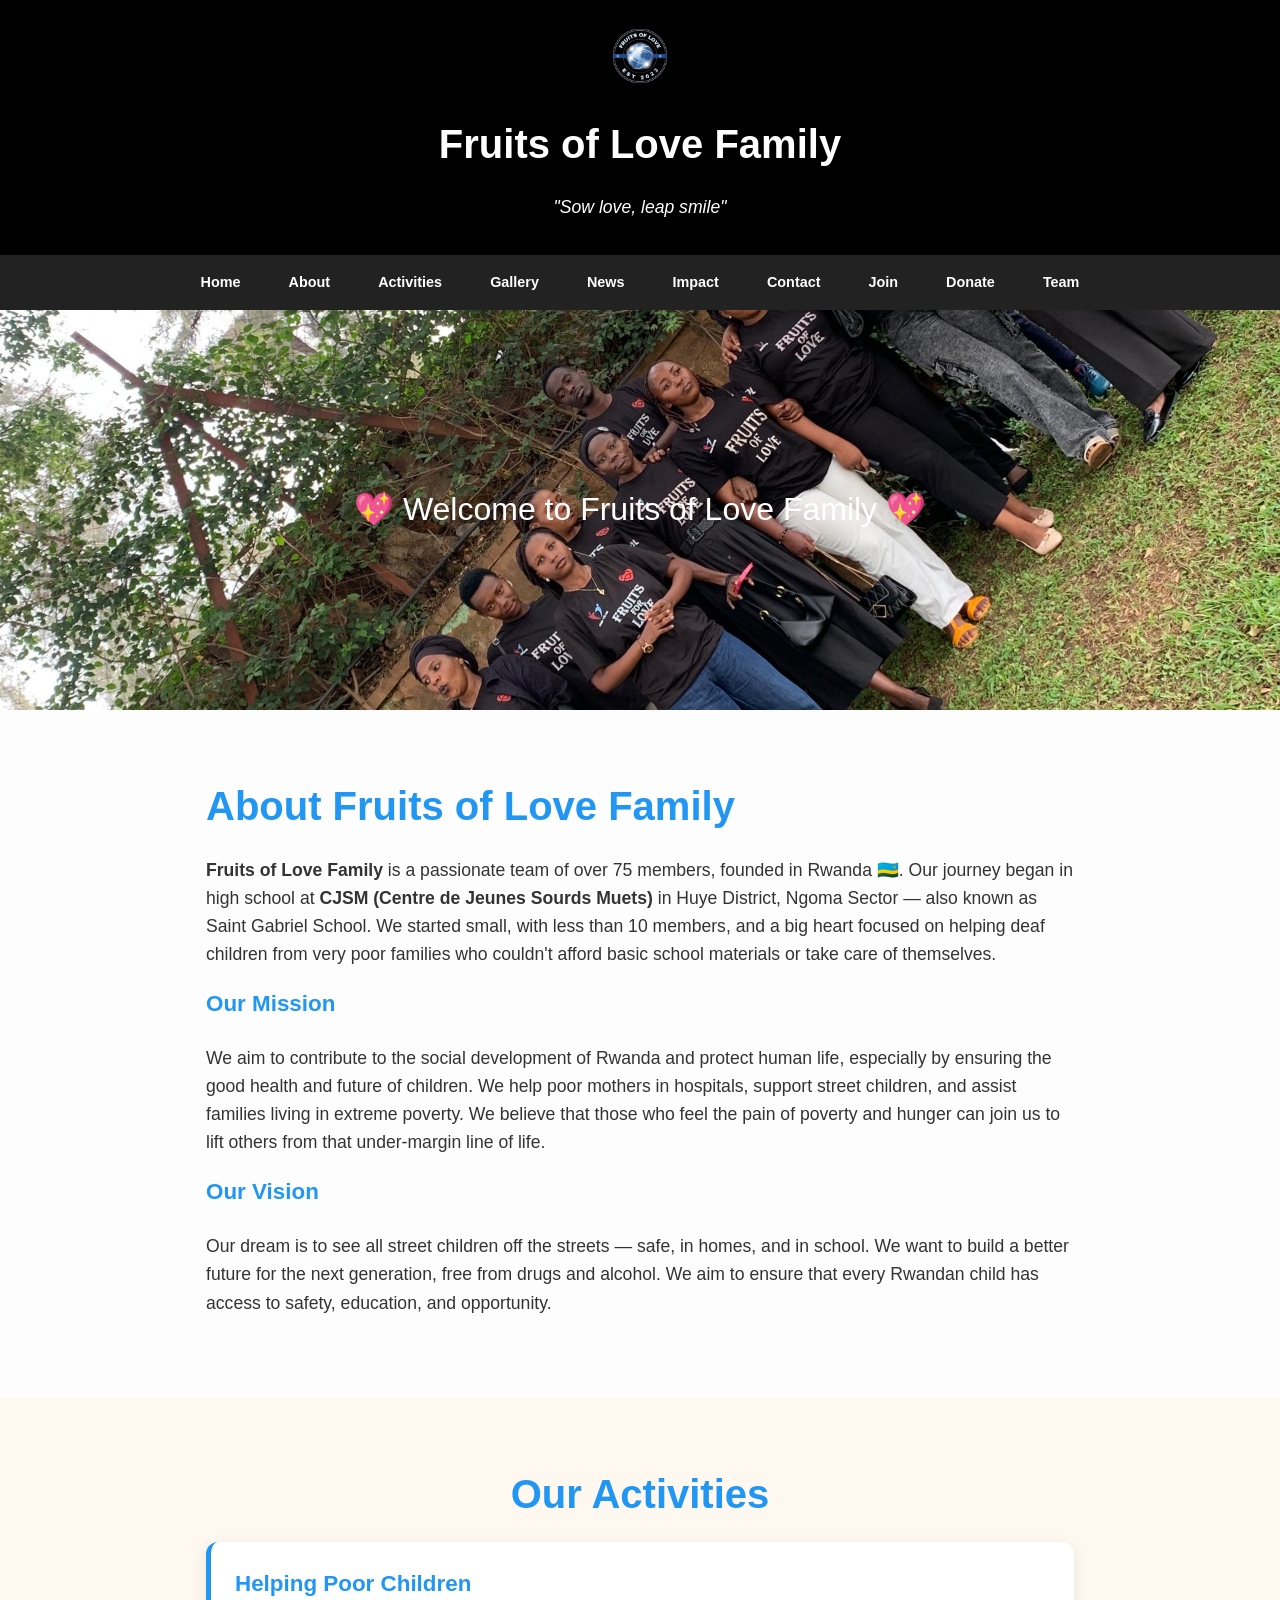
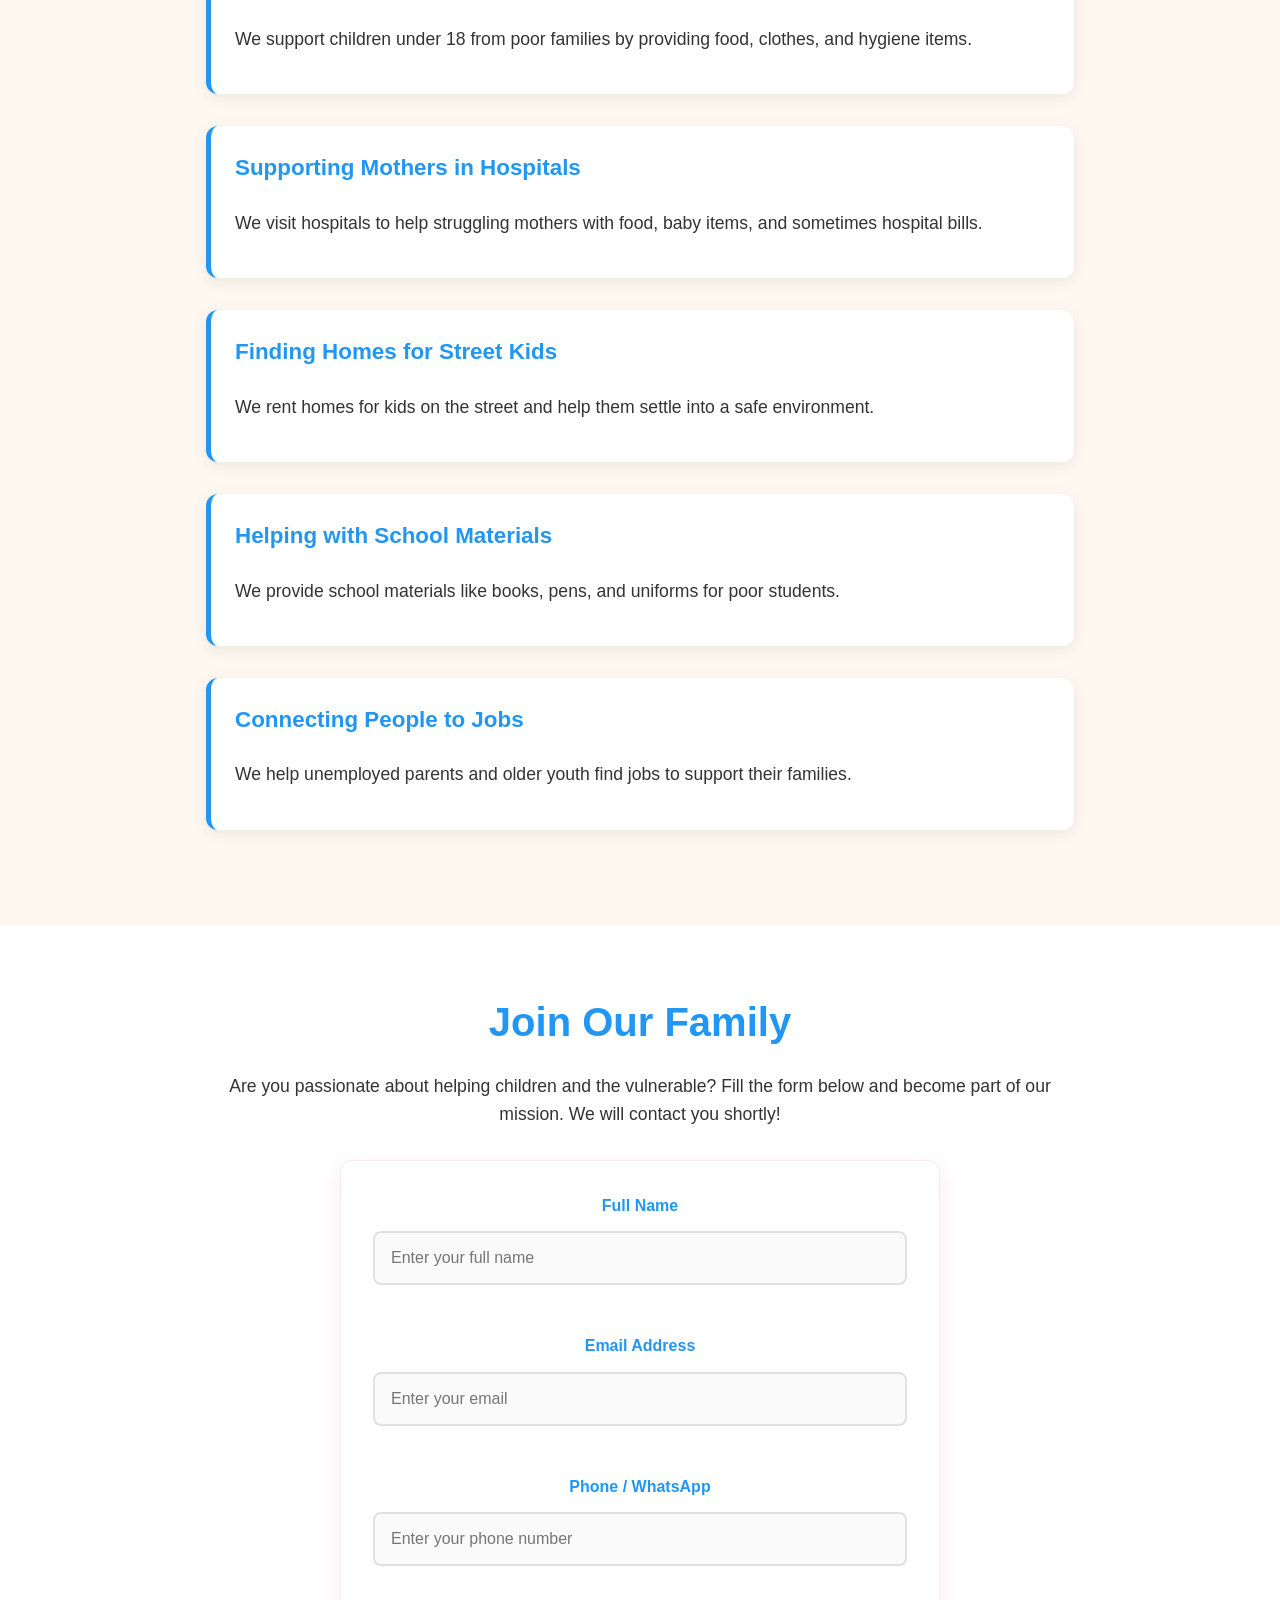
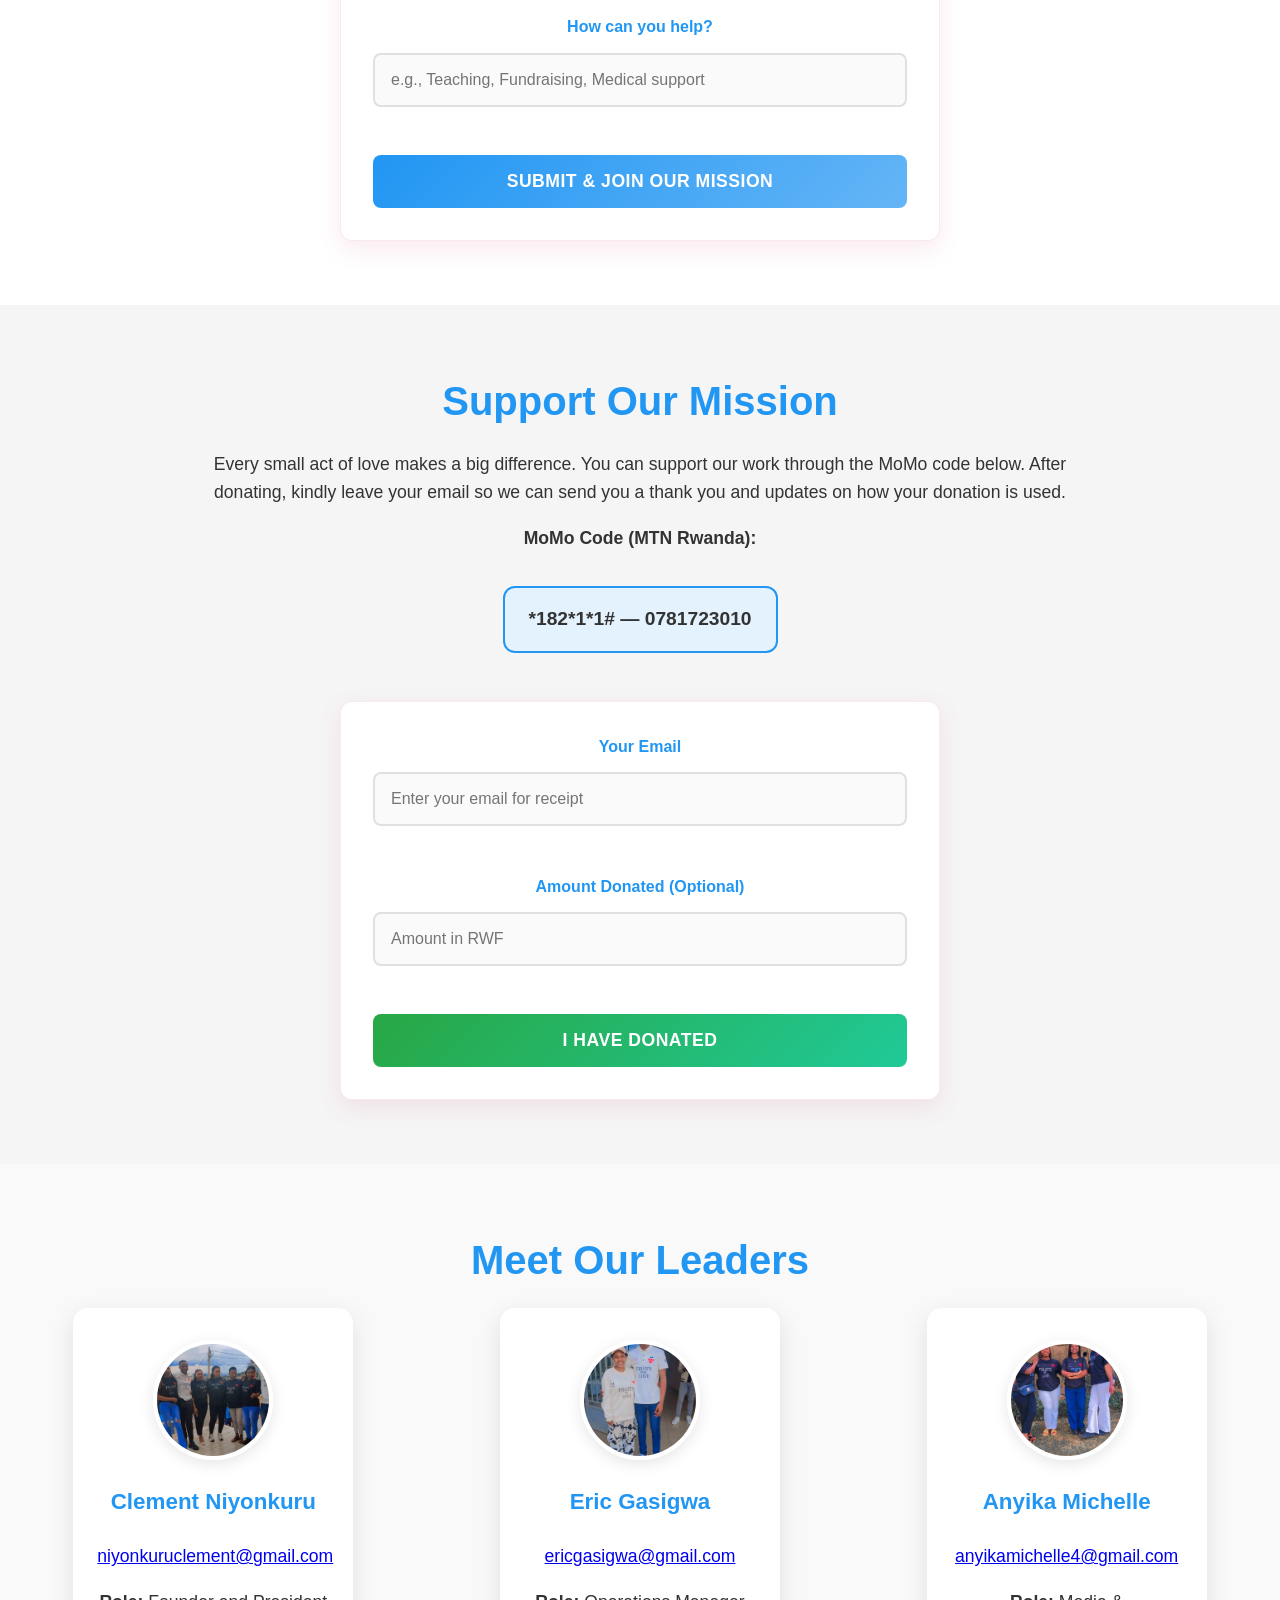
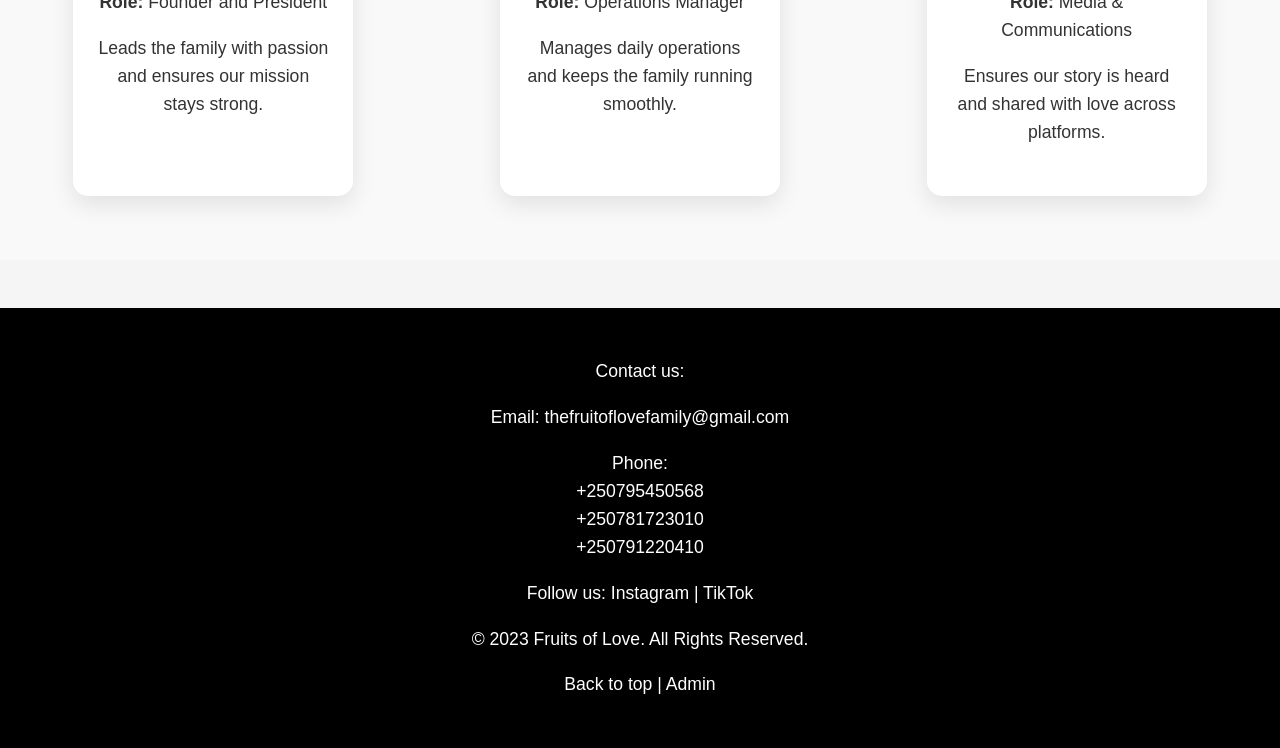
==== commit e7f08560: "Remove unnecessaries from activity and form labels Removed emoji from headings and labels for consis" ====
--- a/index.html
+++ b/index.html
@@ -58,23 +58,23 @@
     <div class="container">
       <h2>Our Activities</h2>
       <div class="activity">
-        <h3>👶 Helping Poor Children</h3>
+        <h3> Helping Poor Children</h3>
         <p>We support children under 18 from poor families by providing food, clothes, and hygiene items.</p>
       </div>
       <div class="activity">
-        <h3>🏥 Supporting Mothers in Hospitals</h3>
+        <h3> Supporting Mothers in Hospitals</h3>
         <p>We visit hospitals to help struggling mothers with food, baby items, and sometimes hospital bills.</p>
       </div>
       <div class="activity">
-        <h3>🏠 Finding Homes for Street Kids</h3>
+        <h3> Finding Homes for Street Kids</h3>
         <p>We rent homes for kids on the street and help them settle into a safe environment.</p>
       </div>
       <div class="activity">
-        <h3>📚 Helping with School Materials</h3>
+        <h3> Helping with School Materials</h3>
         <p>We provide school materials like books, pens, and uniforms for poor students.</p>
       </div>
       <div class="activity">
-        <h3>💼 Connecting People to Jobs</h3>
+        <h3> Connecting People to Jobs</h3>
         <p>We help unemployed parents and older youth find jobs to support their families.</p>
       </div>
     </div>
@@ -82,51 +82,51 @@
 
   <section id="join" class="join-section">
     <div class="container">
-      <h2>💖 Join Our Family</h2>
+      <h2> Join Our Family</h2>
       <p>Are you passionate about helping children and the vulnerable? Fill the form below and become part of our mission. We will contact you shortly!</p>
       <form class="join-form">
         <div class="form-group">
-          <label for="name">✨ Full Name</label>
+          <label for="name"> Full Name</label>
           <input type="text" id="name" name="name" placeholder="Enter your full name" required>
         </div>
         <div class="form-group">
-          <label for="email">📧 Email Address</label>
+          <label for="email"> Email Address</label>
           <input type="email" id="email" name="email" placeholder="Enter your email" required>
         </div>
         <div class="form-group">
-          <label for="phone">📱 Phone / WhatsApp</label>
+          <label for="phone"> Phone / WhatsApp</label>
           <input type="tel" id="phone" name="phone" placeholder="Enter your phone number" required>
         </div>
         <div class="form-group">
-          <label for="skills">🎯 How can you help?</label>
+          <label for="skills"> How can you help?</label>
           <input type="text" id="skills" name="skills" placeholder="e.g., Teaching, Fundraising, Medical support">
         </div>
-        <button type="submit">Submit & Join Our Mission 🚀</button>
+        <button type="submit">Submit & Join Our Mission </button>
       </form>
     </div>
   </section>
 
   <section id="donate" class="donate-section">
     <div class="container">
-      <h2>💝 Support Our Mission</h2>
+      <h2> Support Our Mission</h2>
       <p>Every small act of love makes a big difference. You can support our work through the MoMo code below. After donating, kindly leave your email so we can send you a thank you and updates on how your donation is used.</p>
       <div class="donation-info">
-        <p><strong>📱 MoMo Code (MTN Rwanda):</strong></p>
+        <p><strong> MoMo Code (MTN Rwanda):</strong></p>
         <div class="momo-code">*182*1*1# — 0781723010</div>
       </div>
       <form class="donate-form" onsubmit="showThankYou(event)">
         <div class="form-group">
-          <label for="donor-email">📧 Your Email</label>
+          <label for="donor-email"> Your Email</label>
           <input type="email" id="donor-email" name="donor-email" placeholder="Enter your email for receipt" required>
         </div>
         <div class="form-group">
-          <label for="amount">💰 Amount Donated (Optional)</label>
+          <label for="amount"> Amount Donated (Optional)</label>
           <input type="number" id="amount" name="amount" placeholder="Amount in RWF">
         </div>
-        <button type="submit">I Have Donated ❤️</button>
+        <button type="submit">I Have Donated </button>
       </form>
       <div id="thank-you-message" style="display:none; margin-top: 1rem; padding: 1rem; background: #d4edda; color: #155724; border-radius: 8px; font-weight: bold;">
-        💖 Thank you so much for your kind heart! We'll contact you monthly to share how your gift helped a child.
+         Thank you so much for your kind heart! We'll contact you monthly to share how your gift helped a child.
       </div>
     </div>
   </section>
@@ -176,4 +176,4 @@
 
   <script src="common.js"></script>
 </body>
-</html>+</html>
